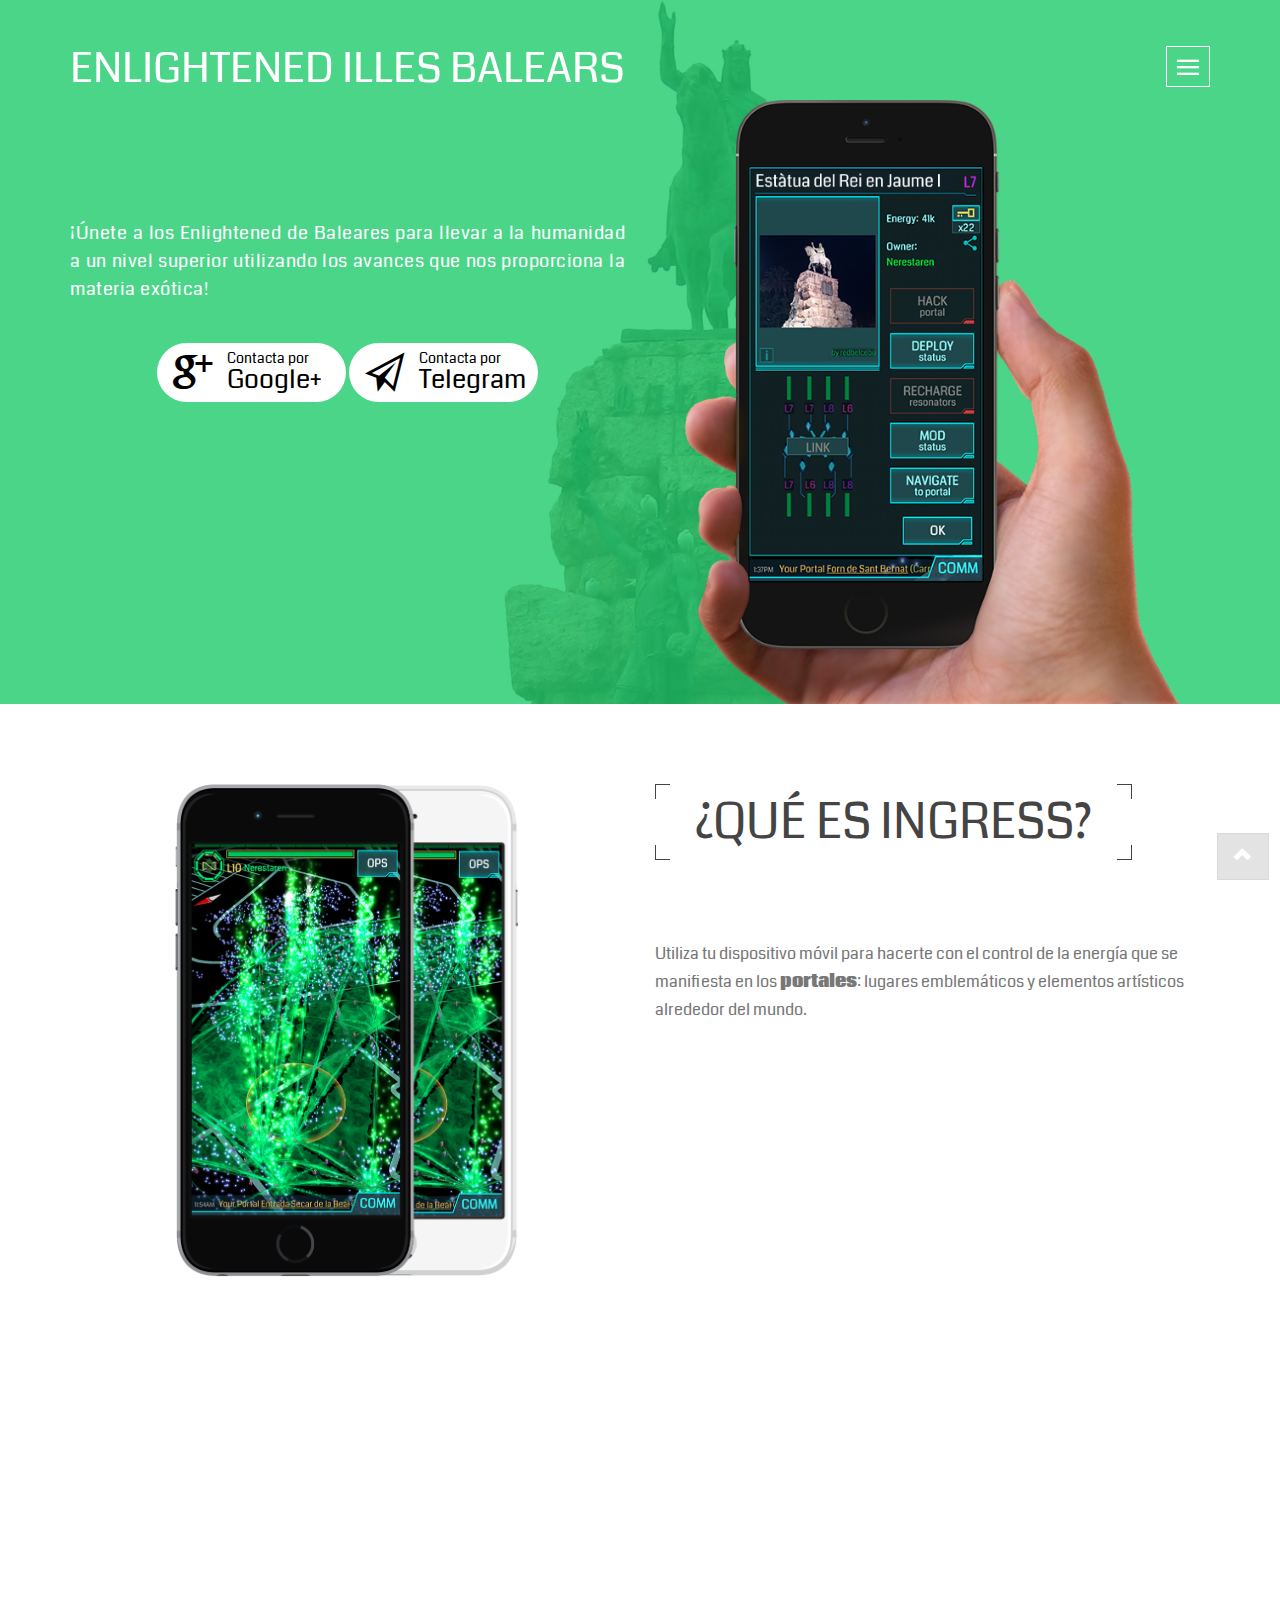
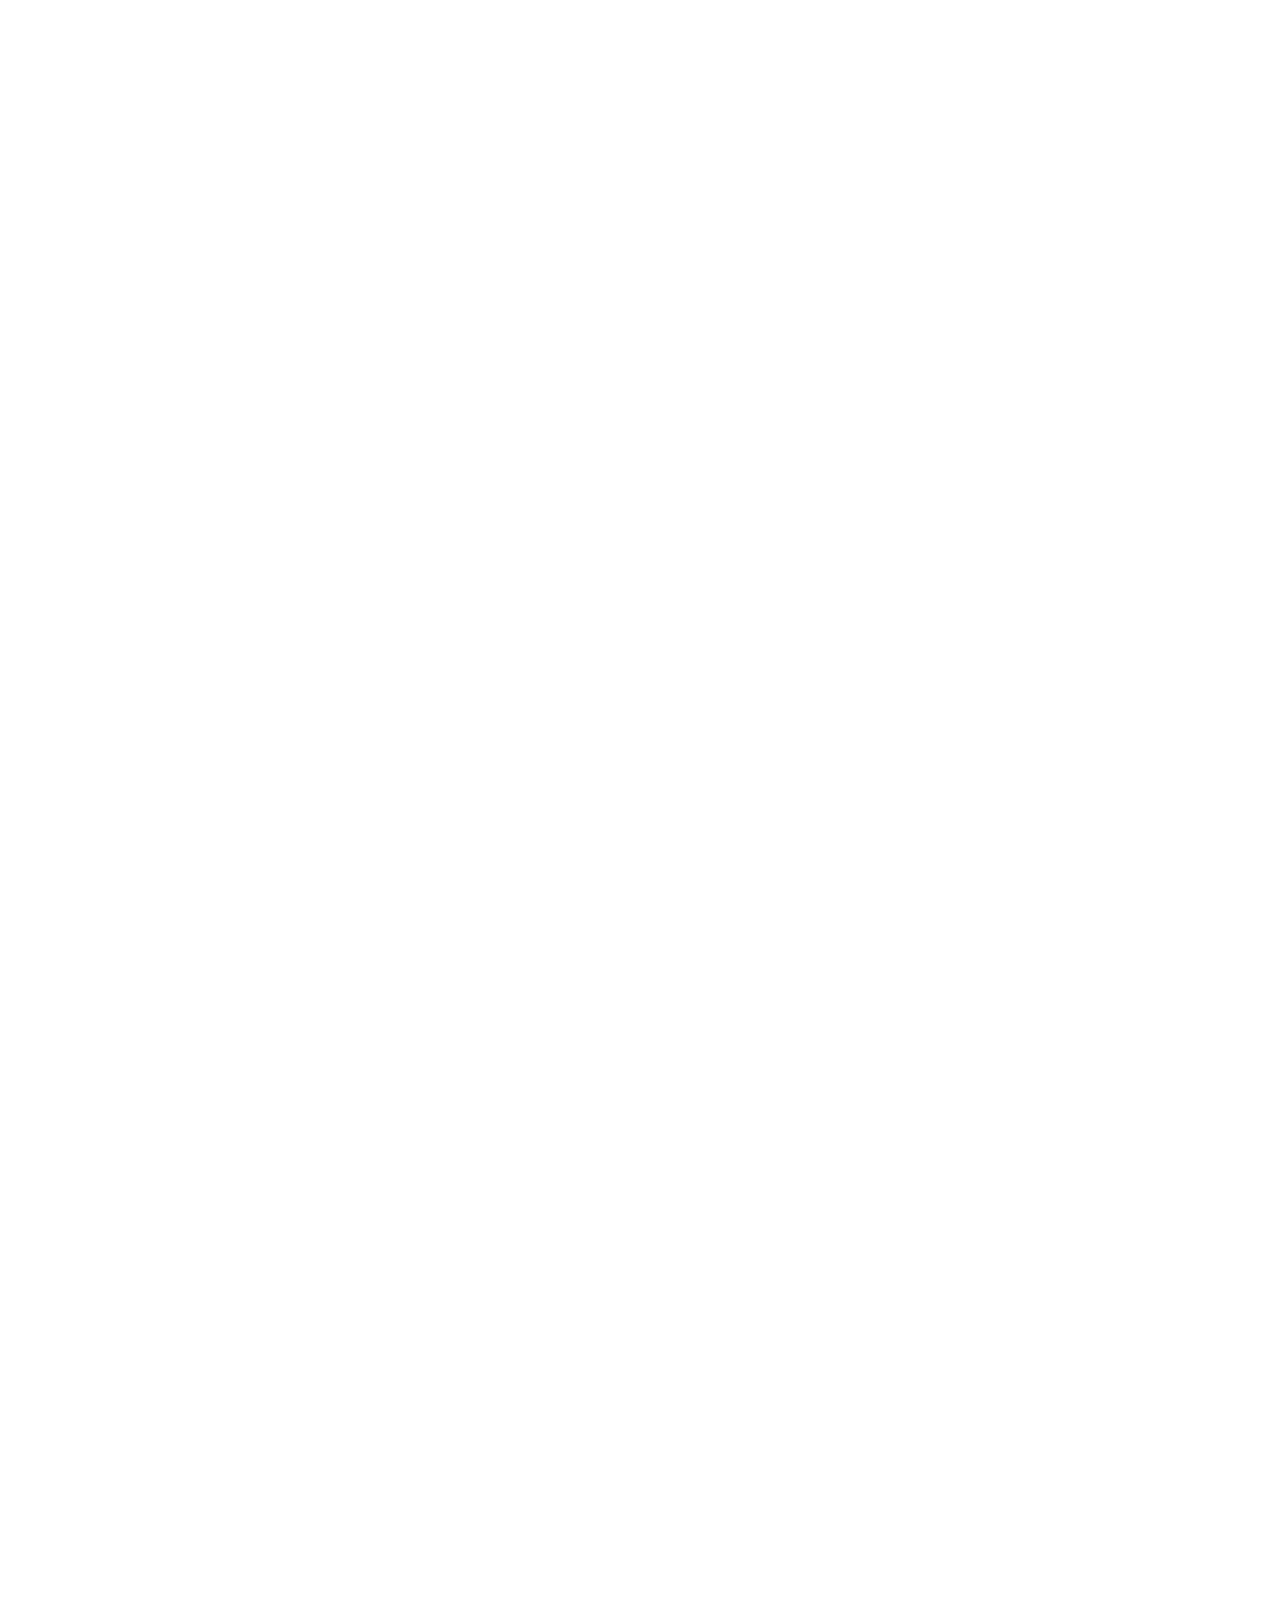
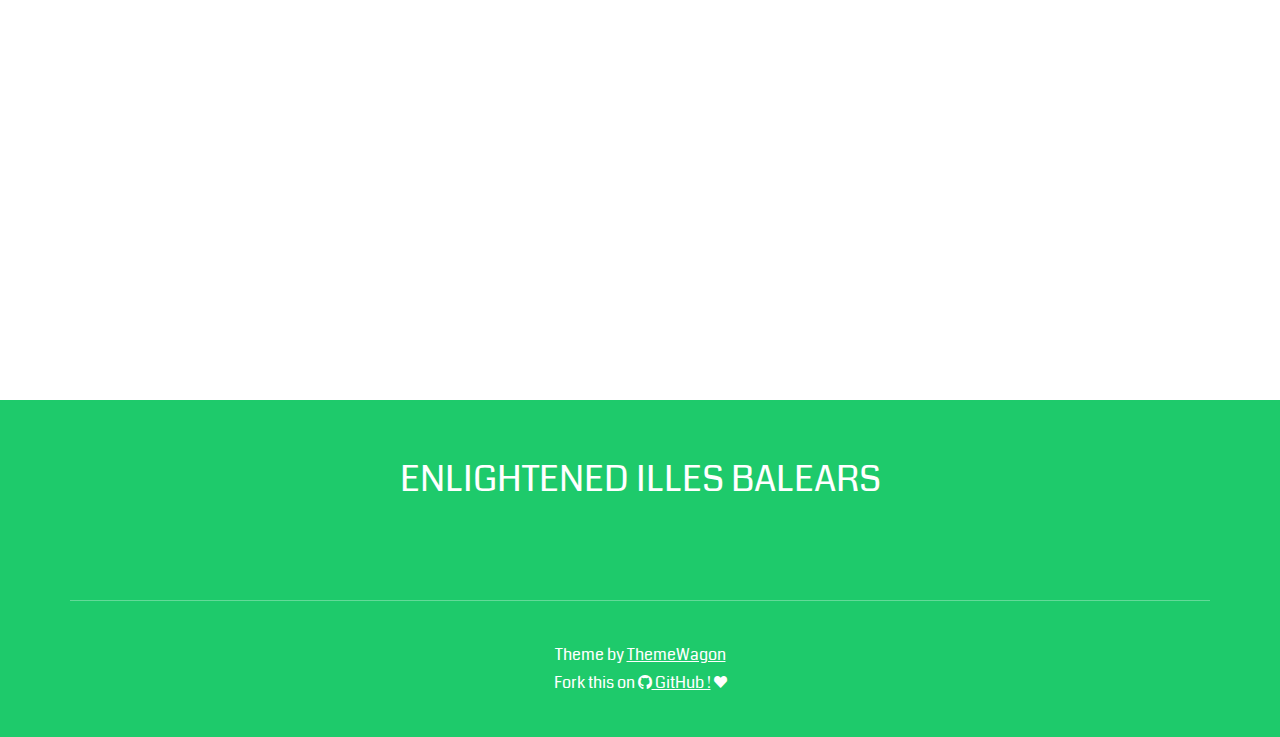
==== index.html @ 15b3234e "Merge remote-tracking branch 'origin/master'" ====
<!DOCTYPE html>
<html lang="en">

<head>
	<title>Enlightened Illes Balears</title>

	<!-- meta -->
	<meta charset="utf-8">
	<meta http-equiv="X-UA-Compatible" content="IE=edge">
	<meta name="description" content="Balearic Islands Enlightened community.">
	<meta name="keywords" content="Ingress, Enlightened, Balears">
	<meta name="author" content="Enlightened Illes Balears">
	<meta name="viewport" content="width=device-width, initial-scale=1">
	<meta name="theme-color" content="#4bd488">

	<!--favicon-->
	<link rel="shortcut icon" href="img/favicon.png" type="image/png">
	<link rel="icon" href="img/favicon.png" type="image/png">

	<!-- Stylesheets -->
	<link rel="stylesheet" href="libs/bootstrap/css/bootstrap.min.css">
	<link rel="stylesheet" href="libs/ionicons/css/ionicons.min.css">

	<link rel="stylesheet" href="css/owl.carousel.css">
	<link rel="stylesheet" href="css/owl.theme.css">

	<link rel="stylesheet" href="css/nivo-lightbox/nivo-lightbox.css">
	<link rel="stylesheet" href="css/nivo-lightbox/nivo-lightbox-theme.css">

	<link rel="stylesheet" href="css/animate.css">
	<link rel="stylesheet" href="css/style.css">

	<link rel="stylesheet" href="css/colors/green.css">

	<!-- Google Fonts -->
	<!--<link href='http://fonts.googleapis.com/css?family=Coda|Roboto:400,100,100italic,300,300italic,400italic,500,500italic,700,700italic,900,900italic|Roboto+Condensed:300italic,400italic,700italic,400,300,700' rel='stylesheet' type='text/css'>-->
	<link href='http://fonts.googleapis.com/css?family=Coda' rel='stylesheet' type='text/css'>

	<!-- Modernizr to provide HTML5 support for IE. -->
	<script src="js/modernizr.custom.js"></script>


</head>

<body id="home">

	<!-- ****************************** Preloader ************************** -->
	<div id="preloader"></div>


	<!-- ****************************** Sidebar ************************** -->
	<nav id="sidebar-wrapper">
		<a id="menu-close" href="#" class="close-btn toggle">CLOSE <i class="ion-log-in"></i></a>
		<ul class="sidebar-nav">
			<li><a href="#home">Inicio</a></li>
			<li><a href="#que-es">¿Qué es Ingress?</a></li>
			<li><a href="#ayuda">Ayuda</a></li>
		</ul>
	</nav>


	<!-- ****************************** Header ************************** -->
	<header class="sticky" id="header">
		<div class="container">
			<div class="row" id="logo_menu">
				<div class="col-xs-10"><a class="logo" href="">ENLIGHTENED ILLES BALEARS</a></div>
				<div class="col-xs-2">
					<a id="menu-toggle" href="#" class="toggle" role="button" title="Navigation" data-toggle="tooltip" data-placement="left"><i class="ion-navicon"></i></a>
				</div>
			</div>
		</div>
	</header>


	<!-- ****************************** Banner ************************** -->
	<section id="banner">
		<div class="banner-overlay"></div>
		<div class="container">
			<!--<a class="slidedown wow animated zoomIn" data-wow-delay="2s" href="#video"><i class="ion-ios-download-outline"></i></a>-->
			<div class="row">
				<div class="col-md-6">
					<div class="headings">
						<!--<h1 class="wow animated fadeInDown">ENLIGHTENED</h1>-->
						<p class="wow animated fadeInLeft text-justify">
							¡Únete a los Enlightened de Baleares para llevar a la humanidad a un nivel superior utilizando los avances que nos proporciona
							la materia exótica!
						</p>

						<div class="text-center">
							<a href="https://goo.gl/z6urQm" class="btn btn-store wow animated bounceInUp">
								<i class="ion-social-googleplus"></i>
								<span>Contacta por</span>
								<br/> Google+
							</a>

							<a href="https://goo.gl/MgHIW0" class="btn btn-store wow animated bounceInUp">
								<i class="ion-paper-airplane"></i>
								<span>Contacta por</span>
								<br/> Telegram
							</a>
						</div>
					</div>
				</div>
				<div class="col-md-6 hidden-xs hidden-sm">
					<div class="hand-container">
						<img class="iphone-hand img_res wow animated bounceInUp" data-wow-duration="1.2s" src="img/iphone_hand.png" alt="">
						<div class="clearfix"></div>
					</div>
				</div>
			</div>
		</div>
	</section>


	<!-- ****************************** Left Image section ************************** -->
	<section id="que-es" class="block">
		<div class="container">

			<div class="row">
				<div class="col-sm-6 wow fadeInLeft animated">
					<div class="phone-image">
						<img class="img-responsive" src="img/2-iphone-left.png" alt="">
					</div>
				</div>
				<!--/col-sm-6-->

				<div class="col-sm-6 wow fadeInRight animated">

					<div class="title-box text-left">
						<h1 class="block-title wow animated zoomIn">
                            <span class="bb-top-left"></span>
                            <span class="bb-bottom-left"></span>
                            ¿Qué es Ingress?
                            <span class="bb-top-right"></span>
                            <span class="bb-bottom-right"></span>
                        </h1>
					</div>

					<div class="row">
						<div class="col-md-12">
							<p>Utiliza tu dispositivo móvil para hacerte con el control de la energía que se manifiesta en los <b>portales</b>: lugares
								emblemáticos y elementos artísticos alrededor del mundo.</p>

							<div class="text-center">
								<a href="https://goo.gl/i4IY3h" class="btn btn-store wow animated bounceInUp">
									<i class="ion-social-apple"></i>
									<span>Download From</span>
									<br/> App Store
								</a>

								<a href="https://goo.gl/ODAwTj" class="btn btn-store wow animated bounceInUp">
									<i class="ion-android-playstore"></i>
									<span>Download From</span>
									<br/> Google Play
								</a>
							</div>
						</div>
					</div>
				</div>
				<!--/col-sm-6-->

			</div>
			<!--/row-->

		</div>
		<!--/container-->
	</section>


	<!-- ****************************** Right Image section ************************** -->
	<section id="ayuda" class="block">
		<div class="container">

			<div class="title-box">
				<h1 class="block-title wow animated zoomIn">
                    <span class="bb-top-left"></span>
                    <span class="bb-bottom-left"></span>
                    Ayuda
                    <span class="bb-top-right"></span>
                    <span class="bb-bottom-right"></span>
                </h1>
			</div>

			<div class="row">
				<div id="ayuda-subir-nivel" class="col-sm-4 wow fadeInLeft animated">
					<h2>¿Cómo subo de nivel?</h2>
					<img src="img/help/levelup.png" height="128">
					<p>Puedes aumentar tu Nivel de Agente ganando Action Points (AP). Una de las maneras más rápidas de ganarlos es
						<a href="#ayuda-capturar-portal">capturando portales</a> o <a href="#ayuda-capturar-portal">colocando resonadores</a>
						en portales verdes incompletos.</p>
					<p>Crear <a href="#ayuda-enlazar-portales">enlaces entre portales</a> proporciona también mucho AP, resultando en una cantidad
						mucho más elevada si se forma un <a href="#ayuda-control-field">triángulo entre tres portales (Control Field)</a>.</p>
					<p>También puedes probar de <a href="#ayuda-destruir-portal">destruir un portal azul</a>.</p>
					<p>Al subir de nivel podrás utilizar <a href="#ayuda-obtener-objetos">objetos de nivel superior</a>.</p>
				</div>
				<!--/col-sm-4-->

				<div id="ayuda-capturar-portal" class="col-sm-4 wow fadeInRight animated">
					<h2>¿Cómo capturo un portal?</h2>
					<img src="img/help/capture.gif" height="128">
					<p>Una vez hayas encontrado un portal neutro (blanco), puedes colocar tus Resonadores pulsando en el portal y seleccionando
						la opción <code>Deploy Resonator</code>. Ahora pertenece a los Enlightened</p>
					<p>Recuerda <a href="#ayuda-obtener-objetos">Hackear todos los portales que veas</a> para obtener más resonadores.</p>
					<p>Si un portal ya pertenece a los Enlightened, puedes completar sus resonadores (hasta 8) o mejorarlos, con la opción <code>Deploy Resonator</code>.</p>
					<p>Existe un límite de Resonadores de un cierto nivel que puede colocar un agente por portal:</p>
					<table class="table table-striped">
						<tr>
							<th>L1</th><th>L2</th><th>L3</th><th>L4</th><th>L5</th><th>L6</th><th>L7</th><th>L8</th>
						</tr>
						<tr>
							<td>8</td><td>4</td><td>4</td><td>4</td><td>2</td><td>2</td><td>1</td><td>1</td>
						</tr>
					</table>
				</div>
				<!--/col-sm-4-->

				<div id="ayuda-obtener-objetos" class="col-sm-4 wow fadeInRight animated">
					<h2>¿Cómo obtengo más objetos?</h2>
					<img src="img/help/resonator.png" height="128">
					<p>
						Al seleccionar <code>Hack Portal</code> obtendrás más recursos, según el nivel del portal y
						tu propio nivel. Puedes hackear todos los portales que veas, tanto amigos como enemigos.
					</p>
					<p>
						Existe un tiempo de espera (cooldown) entre hacks en un mismo portal de 5 minutos,
						y como máximo pueden realizarse 4 hacks cada 4 horas. Esto se puede variar
						<a href="#ayuda-mods">utilizando MODs</a>.
					</p>
					<p>
						Puedes obtener más objetos manteniendo pulsado el botón <code>Hack Portal</code> a través
						de un minijuego.
					</p>
				</div>
				<!--/col-sm-4-->
			</div>
			<!--/row-->

			<div class="row">
				<div class="col-sm-4 wow fadeInLeft animated">
					<h2>¿Cómo funciona el chat (COMM)?</h2>
					<img src="img/help/comm.png" height="128">
					<p>
						El <code>COMM</code> es el chat integrado en Ingress. Tiene tres pestañas: <code>All</code>,
						donde se muestran todos los mensajes, incluídos los mensajes entre jugadores de facciones
						distintas; <code>Faction</code>, donde sólo se muestran los mensajes entre los Enlightened; y
						<code>Alerts</code>, donde se incluyen los mensajes de alerta que son de tu interés.
					</p>
					<p>
						Nunca utilices el COMM para comentar cosas delicadas, ya que lo lee más gente de la que debiera.
						Para ello, utiliza otras herramientas de comunicación privada, como <a href="#home">Telegram</a>
						o <a href="home">Hangouts</a>.
					</p>
				</div><!--/col-sm-4-->

				<div class="col-sm-4 wow fadeInRight animated">
					<h2>¿Cuáles son las normas de Ingress?</h2>
					<img src="img/help/normas.png" height="128">
					<p>
						Para mantener Ingress divertido tenemos que cumplir
						<a href="https://support.ingress.com/hc/es/articles/206606858-Directrices-de-la-comunidad-de-Ingress">
							una serie de normas</a>, que se resumen en lo siguiente:
					</p>
					<p>
						Sé <b>cordial y educado</b> con los demás jugadores,
						tanto dentro del juego como en persona (aunque los jugadores de la Resistencia sean nuestros
						"enemigos", podemos quedar para tomar algo, ¿por qué no?.
					</p>
					<p>
						Sólo se permite el uso de <b>una cuenta por jugador</b>. Por favor, no juegues con dos móviles o cuentas.
					</p>
					<p>
						Tampoco se permite <b>alterar la posición GPS</b> de ninguna manera. ¡Ingress está pensado para salir y
						moverse!
					</p>
				</div><!--/col-sm-4-->

				<div class="col-sm-4 wow fadeInLeft animated">
					<h2>¿Cómo destruyo un portal enemigo?</h2>
					<img src="img/help/xmp.png" height="128">
					<p>A mysterious energy has been unearthed by a team of scientists in Europe.
						The origin and purpose of this force is unknown, but some researchers believe it is
						influencing the way we think. We must control it or it will control us.</p>
					<p>“The Enlightened” seek to embrace the power that this energy may bestow upon us.
						“The Resistance” struggle to defend, and protect what’s left of our humanity.</p>
					<p>Install Ingress and transform your world.</p>
				</div><!--/col-sm-4-->
			</div><!--/row-->

			<div class="row">
				<div class="col-sm-4 wow fadeInRight animated">
					<h2>¿Cómo enlazo dos portales?</h2>
					<img src="img/help/link.png" height="128">
					<p>A mysterious energy has been unearthed by a team of scientists in Europe.
						The origin and purpose of this force is unknown, but some researchers believe it is
						influencing the way we think. We must control it or it will control us.</p>
					<p>“The Enlightened” seek to embrace the power that this energy may bestow upon us.
						“The Resistance” struggle to defend, and protect what’s left of our humanity.</p>
					<p>Install Ingress and transform your world.</p>
				</div><!--/col-sm-4-->

				<div class="col-sm-4 wow fadeInRight animated">
					<h2>¿Puedo crear un triángulo (Control Field)?</h2>
					<img src="img/help/field.png" height="128">
					<p>A mysterious energy has been unearthed by a team of scientists in Europe.
						The origin and purpose of this force is unknown, but some researchers believe it is
						influencing the way we think. We must control it or it will control us.</p>
					<p>“The Enlightened” seek to embrace the power that this energy may bestow upon us.
						“The Resistance” struggle to defend, and protect what’s left of our humanity.</p>
					<p>Install Ingress and transform your world.</p>
				</div><!--/col-sm-4-->

				<div class="col-sm-4 wow fadeInRight animated">
					<h2>¿Cómo funcionan los MODs?</h2>
					<img src="img/help/shield.png" height="128">
					<p>A mysterious energy has been unearthed by a team of scientists in Europe.
						The origin and purpose of this force is unknown, but some researchers believe it is
						influencing the way we think. We must control it or it will control us.</p>
					<p>“The Enlightened” seek to embrace the power that this energy may bestow upon us.
						“The Resistance” struggle to defend, and protect what’s left of our humanity.</p>
					<p>Install Ingress and transform your world.</p>
				</div><!--/col-sm-4-->
			</div><!--/row-->
		</div>
		<!--/container-->
	</section>

	<!-- ****************************** Footer ************************** -->
	<section id="footer" class="block">
		<div class="container text-center">
			<div class="footer-logo">
				<h1>Enlightened Illes Balears</h1>
			</div>
			<ul class="social-icons">
				<li class="wow animated fadeInRight googleplus"><a href="https://goo.gl/z6urQm"><i class="ion-social-googleplus-outline"></i></a></li>
				<li class="wow animated fadeInRight facebook"><a href="https://goo.gl/MgHIW0"><i class="ion-paper-airplane"></i></a>
			</ul>

			<div class="copyright">
				<div class="credits">
					Theme by <a href="http://www.themewagon.com" target="_blank">ThemeWagon</a>
				</div>
				<div class="credits">Fork this on <a href="http://github.com/iluminadosbaleares"><i class="ion-social-github"></i> GitHub !</a> <i class="ion-heart"></i></div>
			</div>
		</div>
		<!-- container -->
	</section>



	<!-- ****************************** Back to top ************************** -->
	<a id="back-to-top" href="#" class="btn btn-primary btn-lg back-to-top" role="button" title="Click to return on the top page"
	data-toggle="tooltip" data-placement="left"><span class="glyphicon glyphicon-chevron-up"></span></a>



	<!-- All the scripts -->

	<script src="http://ajax.googleapis.com/ajax/libs/jquery/1.11.1/jquery.min.js"></script>
	<script src="libs/bootstrap/js/bootstrap.min.js"></script>
	<script src="js/wow.min.js"></script>
	<script src="js/owl.carousel.js"></script>
	<script src="js/nivo-lightbox.min.js"></script>
	<script src="js/smoothscroll.js"></script>
	<script src="js/jquery.ajaxchimp.min.js"></script>
	<script src="js/script.js"></script>

</body>

</html>
---- css/style.css ----
/*
    Theme Name:L U C Y
    Theme URI:
    Author: ThemeWagonAuthor 
    URI: http://themewagon.com/
    Description: One page app landing HTML 5 CSS 3 template powered by Bootstrap 3.Version:1.0.1
*/

/*** 

Table of Contents:
-----------------------------------------------------------------------------* 
    01 - General
    02 - Side Menu
    03 - Preloader
    04 - Header
    05 - Banner
    06 - Video Preview
    07 - Features
    08 - Speciality
    09 - Image-Content Blocks
    10 - Screenshots
    11 - Developers
    12 - Testimonial
    13 - Pricing table
    14 - Subscribe Form
    15 - Contact us
    16 - Footer Section
    17 - Responsive Styles
-----------------------------------------------------------------------------*


/* ///////////////////////////////////////////////////////////////////// 
// 01 - General 
/////////////////////////////////////////////////////////////////////*/

* {
    outline:0 !important
}
body {
    font-family:'Coda',Calibri,Arial,sans-serif;
    font-size:16px;
    font-weight:300;
    color:#777;
    line-height:28px;
}
h1,h2,h3 {
    text-transform:uppercase;
    color:#444;
    font-weight:300;
}
h3 {
    line-height:1.2;
}
a {
    text-decoration:none;
    transition:all 0.3s ease-out;
    position:relative;
    padding:.5em;
    margin:-.5em;
}
a:hover,a:active,a:focus {
    color:#405162;
    text-decoration:none;
}
ul {
    margin:0;
    padding:0px;
    list-style:none;
}
.img_res {
    display:block;
    width:100%;
    height:auto;
    max-width:100%;
}
.block-title {
    font-weight:300;
    font-family:'Coda',sans-serif;
    font-size:3em;
    padding:0 40px;
    margin:0;
    line-height:1.6;
    display:inline-block;
    position:relative;
    text-transform:uppercase;
}
.block-title.title-light,.block-title.title-light span {
    color:#fff;
}
.block {
    padding:80px 0;
    overflow:hidden;
    position:relative;
}
.title-box {
    text-align:center;
    margin-bottom:80px;
}
.title-box.text-left {
    text-align:left;
}
.bb-top-left {
    position:absolute;
    width:15px;
    height:15px;
    top:0;
    left:0;
    border-top:1px solid;
    border-left:1px solid;
}
span.bb-bottom-left {
    position:absolute;
    width:15px;
    height:15px;
    bottom:0;
    left:0;
    border-bottom:1px solid;
    border-left:1px solid;
}
span.bb-top-right {
    position:absolute;
    width:15px;
    height:15px;
    top:0;
    right:0;
    border-top:1px solid;
    border-right:1px solid;
}
span.bb-bottom-right {
    position:absolute;
    width:15px;
    height:15px;
    bottom:0;
    right:0;
    border-bottom:1px solid;
    border-right:1px solid;
}
.btn-store {
    color:#000;
    font-size:26px;
    padding:0px 36px 10px 0px;
    margin:0px 0px 20px 0px;
    transition:0.4s ease all;
    border-radius:100px;
    background:white;
    text-align:left;
    font-weight:400;
    line-height:22px;
}
.btn-store span {
    font-weight:300;
    font-size: 14px;
}

b, strong {
    /*font-weight: 400;*/
}

.col-md-offset-1point5{
    margin-left: 12.5%;
}

.back-to-top {
    cursor: pointer;
    position: fixed;
    bottom: 20px;
    right: 20px;
    display:none;
    border-radius: 0;
    opacity: 0.75;
}


/* ///////////////////////////////////////////////////////////////////// 
// 02 - Side Menu
/////////////////////////////////////////////////////////////////////*/

#sidebar-wrapper {
    z-index:1000;
    position:fixed;
    right:0;
    width:260px;
    height:100%;
    margin-right:-260px;
    overflow-x: hidden;
    overflow-y:auto;
    background:#41A1E1 url(../img/stripBG.png);
    z-index:99999999;
    -webkit-transition:all 0.4s ease 0s;
    -moz-transition:all 0.4s ease 0s;
    -ms-transition:all 0.4s ease 0s;
    -o-transition:all 0.4s ease 0s;
    transition:all 0.4s ease 0s;
}
.sidebar-nav {
    position:absolute;
    width:250px;
    margin:0;
    padding:0;
    list-style:none;
}
.sidebar-nav li {
    text-indent:20px;
    line-height:40px;
    border-bottom:1px dotted rgba(255,255,255,0.27);
}
.sidebar-nav li a {
    display:block;
    text-decoration:none;
    color:#FFF;
    font-size:16px;
    padding:15px 15px;
}
.sidebar-nav li a:hover {
    text-decoration:none;
    color:#81F89D;
}
.sidebar-nav li a:active,.sidebar-nav li a:focus {
    text-decoration:none;
}
.sidebar-nav>.sidebar-brand {
    height:55px;
    font-size:18px;
    line-height:55px;
}
.sidebar-nav>.sidebar-brand a {
    color:#999;
}
.sidebar-nav>.sidebar-brand a:hover {
    color:#fff;
    background:none;
}
#sidebar-wrapper.active {
    right:250px;
    width:260px;
    -webkit-transition:all 0.4s ease 0s;
    -moz-transition:all 0.4s ease 0s;
    -ms-transition:all 0.4s ease 0s;
    -o-transition:all 0.4s ease 0s;
    transition:all 0.4s ease 0s;
    box-shadow:0px 0px 15px rgba(0,0,0,0.49);
}
.toggle {
    margin:5px 5px 0 0;
}
.close-btn {
    display:block;
    color:#FFFFFF;
    font-size:1em;
    margin:0px 0 0 0;
    padding:2px 0 0 0;
    line-height:28px;
    text-align:right;
    width:100%;
    padding-right:25px;
    background:rgba(0,0,0,0.2);
}
.close-btn:hover {
    color:#84FFB0;
}
.close-btn i {
    font-size:1.8em;
    float:right;
    margin-left: 10px;
}


/* ///////////////////////////////////////////////////////////////////// 
// 03 - Preloader
/////////////////////////////////////////////////////////////////////*/

#preloader {
    position:fixed;
    left:0;
    top:0;
    z-index:99999999999;
    width:100%;
    height:100%;
    overflow:visible;
    background: #fff url('../img/preloader.gif') no-repeat center center;
}


/* ///////////////////////////////////////////////////////////////////// 
// 04 - Header
/////////////////////////////////////////////////////////////////////*/

.sticky {
    position:fixed;
    width:100%;
    background:transparent;
    padding:30px 0px;
    transition:all 0.5s;
    z-index:99997;
}
.fixed {
    position:fixed;
    top:0;
    left:0;
    width:100%;
    background-color:#41A1E1;
    background-image:url(../img/stripBG.png);
    padding:0px;
}
.logo {
    color:#fff;
    font-size:2.5em;
    line-height:1.6;
}
#logo_menu {
    padding:5px 0px;
}
#menu-toggle {
    z-index:1;
    font-size:35px;
    float:right;
    border:1px solid #fff;
    color:#fff;
    margin:11px 0px;
    padding:2px 10px;
    line-height:0;
}
.store-btn-container {
    padding-top:15px;
}
.store-btn:hover,#menu-toggle:hover {
    background:#405162;
    border-color:#405162;
    color: #fff;
}


/* ///////////////////////////////////////////////////////////////////// 
// 05 - Banner
/////////////////////////////////////////////////////////////////////*/

#banner {
    background:url(../img/bg.jpg);
    background-size:cover;
    padding-top:80px;
    background-attachment:fixed;
    position:relative;
    overflow: hidden;
}
.banner-overlay {
    position:absolute;
    top:0;
    left:0;
    right:0;
    bottom:0;
    background: #41A1E1;
    opacity: 0.8;
}
#banner video {
    position:absolute;
    top:0;
    left:0;
    min-width: 100%;
    min-height: 100%;
}
.headings {
    padding:25% 0 28% 0;
    color:#fff;
}
.headings h1 {
    font-size:75px;
    font-weight:100;
    margin-bottom:20px;
    color:white;
}
.headings p {
    font-size:18px;
    font-weight:100;
    margin-bottom:40px;
    letter-spacing:0.5px;
    line-height:28px;
}
.hand-container {
    max-height:630px;
    overflow:hidden;
}
.iphone-hand {
    padding:20px 30px 0px 30px;
}
.btn-store:hover {
    background:#405162;
    border-color:#405162;
    color:#fff;
}
.btn-store i {
    font-size:45px;
    float:left;
    margin:6px 15px -5px 15px;
}
.slidedown {
    font-size:50px;
    color:#fff;
    position:absolute;
    bottom:0%;
    left:50%;
    margin-left: -40.5px;
    z-index:99;
    cursor:pointer;
}
@media (max-width:1199px) {
    .hand-container {
        margin-top: 175px;
    }
}
@media (max-width: 767px) {
}



/* ///////////////////////////////////////////////////////////////////// 
// 06 - Video Preview
/////////////////////////////////////////////////////////////////////*/

#video,#features {
    background-color:#f8f8f8;
}
.embed-responsive {
    margin-bottom:25px;
}
.italic {
    font-style: italic;
}


/* ///////////////////////////////////////////////////////////////////// 
// 07 - Features
/////////////////////////////////////////////////////////////////////*/

.item-list-right li {
    padding:0 60px 20px 0;
    position:relative;
    text-align:right;
}
.item-list-right li i {
    font-size:32px;
    position:absolute;
    right:0;
    top:0;
}
.item-list-left li {
    padding:0 0px 20px 60px;
    position:relative;
    text-align:left;
}
.item-list-left li i {
    font-size:32px;
    position:absolute;
    left:0;
    top:0;
}
.item-list-right h3,.item-list-left h3 {
    margin:0 0 25px 0;
    font-weight:300;
}
.item-list-right.item-list-big li {
    padding:0 80px 60px 0;
}
.item-list-left.item-list-big li {
    padding:0 0px 60px 80px;
}
.item-list-big li i {
    font-size:48px;
}
.item-list-right li:last-child,.item-list-left li:last-child {
    padding-bottom:0;
}
#bigfeatures .screen {
    max-width:100%;
    height:auto;
}
#bigfeatures i {
    color:#41A1E1;
}
@media (max-width:1200px) and (min-width:767px) {
    #bigfeatures i {
        display:none;
    }
    .item-list-right.item-list-big li,.item-list-left.item-list-big li {
        padding:0 0px 40px 0px;
    }
}
@media (max-width:992px) and (min-width:767px) {
    .item-list-right.item-list-big li,.item-list-left.item-list-big li {
        font-size:14px;
    }
    .item-list-right h3,.item-list-left h3 {
        font-size:22px;
    }
    .item-list-right li:last-child,.item-list-left li:last-child {
        padding-bottom:0;
    }
}
@media all and (max-width:767px) {
    .item-list-right.item-list-big li {
        padding:0 0px 60px 80px;
        text-align:left;
    }
    .item-list-right li i {
        right:auto;
        left:0;
    }
    .item-list-left li:last-child {
        margin-bottom:60px;
    }
}
.animation-box {
    display:inline-block;
    position:relative;
}
@-webkit-keyframes highlight-left {
    0% {
        opacity:0;
        top:100%;
        -webkit-transform:scale(0);
    }
    70% {
        opacity:1;
        -webkit-transform:scale(1);
    }
    100% {
        opacity:0;
        top:0;
        -webkit-transform:scale(0);
    }
}
@keyframes highlight-left {
    0% {
        opacity:0;
        top:100%;
        transform:scale(0);
    }
    70% {
        opacity:1;
        transform:scale(1);
    }
    100% {
        opacity:0;
        top:0;
        transform:scale(0);
    }
}
.highlight-left {
    position:absolute;
    animation:highlight-left 2s ease-in 0s infinite;
    -webkit-animation:highlight-left 2s ease-in 0s infinite;
    left:-5px;
    margin-top:-100px;
}
@-webkit-keyframes highlight-right {
    0% {
        opacity:0;
        top:0;
        -webkit-transform:scale(0)
    }
    70% {
        opacity:1;
        -webkit-transform:scale(1)
    }
    100% {
        opacity:0;
        top:100%;
        -webkit-transform:scale(0)
    }
}
@keyframes highlight-right {
    0% {
        opacity:0;
        top:0;
        transform:scale(0)
    }
    70% {
        opacity:1;
        transform:scale(1)
    }
    100% {
        opacity:0;
        top:100%;
        transform:scale(0)
    }
}
.highlight-right {
    position:absolute;
    animation:highlight-right 2s ease-in 0s infinite;
    -webkit-animation:highlight-right 2s ease-in 0s infinite;
    right:-5px;
    margin-top: -100px;
}



/* ///////////////////////////////////////////////////////////////////// 
// 08 - Speciality
/////////////////////////////////////////////////////////////////////*/

#features {
    background-color:#f8f8f8;
}
.feature-box {
    padding:30px 0px;
    text-align:center;
    max-width:360px;
    margin:0 auto;
}
.feature-box i {
    font-size:5em;
    line-height:0 !important;
    margin:0;
    padding:0;
    color:#41A1E1;
}
.feature-box p {
    padding:0px 20px;
}
.feature-box h2 {
    margin:0;
    padding:20px 0px;
    font-weight: 300;
}



/* ///////////////////////////////////////////////////////////////////// 
// 09 - Image-Content Blocks
/////////////////////////////////////////////////////////////////////*/

.phone-image {
    max-width:350px;
    margin:auto;
}
.feature-list {
    margin-top:40px;
}
.feature-list li {
    margin-bottom:26px;
}
.feature-list li i {
    color:#41A1E1;
    margin-right:10px;
    font-size:1.2em;
}
.mb50 {
    margin-bottom:50px;
}
#features-right-image {
    background-color: #f8f8f8;
}


/* ///////////////////////////////////////////////////////////////////// 
// 10 - Screenshots
/////////////////////////////////////////////////////////////////////*/

#gallery {
    
}
#screenshots .item {
    padding:0px 0px;
    margin:10px;
    color:#FFF;
    -webkit-border-radius:3px;
    -moz-border-radius:3px;
    border-radius:3px;
    text-align:center;
    display:block;
}
.customNavigation {
    text-align:center;
    margin-top:40px;
}

.customNavigation a {
    -webkit-user-select:none;
    -khtml-user-select:none;
    -moz-user-select:none;
    -ms-user-select:none;
    user-select:none;
    -webkit-tap-highlight-color:rgba(0,0,0,0);
}
.gallery-nav {
    color:#41A1E1;
    font-size:2em;
    margin:0 6px;
    padding:10px 19px;
    line-height:0;
    border:2px solid;
    border-radius:50%;
}
.gallery-nav:hover,.gallery-nav:focus,.gallery-nav:active {
    color:#fff;
    background:#405162;
    border-color: #405162;
}


/* ///////////////////////////////////////////////////////////////////// 
// 11 - Developers
/////////////////////////////////////////////////////////////////////*/

.border-img {
    position:relative;
}
.border-img .border {
    position:absolute;
    border:30px solid #fff;
    top:-1px;
    left:-1px;
    right:-1px;
    bottom:-1px;
    transition:border 0.4s;
    border-radius:100%;
}
.team-member:hover .border-img .border {
    border-width:0px;
}
.border-img img {
    border-radius:100%;
}
.team-social {
    margin:0;
    padding:8px 0px;
    list-style:none;
    text-align:center;
}
.team-social li {
    display:inline-block;
    font-size:22px;
    padding:0px 0px;
    color:#fff;
}
.team-social li a {
    display:inline-block;
}
.team-member {
    text-align:center;
    margin-bottom:40px;
    max-width:360px;
    margin:0 auto;
    margin-bottom:40px;
}
.team-member p {
    padding:10px 10px 15px 10px;
}
.team-member h2 {
    font-size:25px;
}
.team-social li a i {
    display:block;
    width:30px;
    height:30px;
    line-height:1.6;
    border-radius:50%;
    transition:0.5s ease all;
}
.facebook a i {
    color:#3B5998;
    border-color:#3B5998;
}
.facebook a i:hover {
    color:#fff;
    background-color:#3B5998;
}
.twitter a i {
    color:#41A1E1;
    border-color:#41A1E1;
}
.twitter a i:hover {
    color:#fff;
    background-color: #2A80BA;
}
.linkedin a i {
    color:#007bb6;
    border-color:#007bb6;
}
.linkedin a i:hover {
    color:#fff;
    background-color:#007bb6;
}
.googleplus a i {
    color:#dd4b39;
    border-color:#dd4b39;
}
.googleplus a i:hover {
    color:#fff;
    background-color:#dd4b39;
}
.github a i {
    color:#444;
    border-color:#444;
}
.github a i:hover {
    color:#fff;
    background-color: #444;
}


/* ///////////////////////////////////////////////////////////////////// 
// 12 - Testimonial
/////////////////////////////////////////////////////////////////////*/

#testimonial {
    background:url(../img/bg.jpg);
    background-size:cover;
    background-repeat:no-repeat;
}
#review {
    text-align:center;
    color:#fff;
}
.review-star {
    font-size:30px;
    margin:10px 0;
}
.client-pic {
    padding:0em 2em;
    max-width:200px;
    margin:0 auto;
}
.client-pic img {
    border-radius:50%;
    border:2px solid white;
}
.review-desc {
    font-style:italic;
    letter-spacing:0.5px;
}
#testimonial .block-title {
    color:#fff;
}
#testimonial .block-title span {
    border-color: #fff;
}
p.client-name {
    font-size:1.5em;
    color:#fff;
    display:inline-block;
    border-bottom:2px solid rgba(255,255,255,0.3);
    padding-bottom:5px;
    font-weight:400;
}
.owl-theme .owl-controls .owl-page span {
    background: white;
}


/* ///////////////////////////////////////////////////////////////////// 
// 13 - Pricing table
/////////////////////////////////////////////////////////////////////*/

ul.pricing-table {
    display:block;
    width:100%;
}
ul.pricing-table:after {
    display:block;
    content:"";
    clear:both;
}
ul.pricing-table>li {
    display:block;
    position:relative;
    z-index:1;
    float:left;
    width:30.66666%;
    background:#fff;
    color:#444;
    margin:0 4% 0 0;
    padding:15px;
    text-align:center;
}
ul.pricing-table>li:last-child {
    margin-right:0;
}
ul.pricing-table .stamp {
    position:absolute;
    right:-20px;
    top:60px;
    height:80px;
    width:80px;
    padding:10px;
    border-radius:50%;
    overflow:hidden;
    font-size:12px;
    background:#fff;
    border:1px solid #eee;
    text-transform:uppercase;
    line-height:1;
    font-weight:bold;
    letter-spacing:0px;
}
ul.pricing-table .stamp i {
    display:block;
    padding:0 0 4px 0;
    font-size:27px;
}
ul.pricing-table h3 {
    display:block;
    padding:30px 5px 30px 5px;
    margin:0;
    border-radius:5px 5px 0 0;
    border-bottom:2px dotted #eee;
    color:#444;
}
ul.pricing-table li.silver h3 {
    background:#eee;
    color:#888;
    border-bottom:2px dotted #eee;
}
ul.pricing-table li.silver .stamp {
    color:#888;
    border:1px solid #888;
}
ul.pricing-table li.gold h3 {
    background:#fff29d;
    color:#a98815;
    border-bottom:2px dotted #fff29d;
}
ul.pricing-table li.gold .stamp {
    color:#a98815;
    border:1px solid #a98815;
    text-align:center;
}
ul.pricing-table span {
    display:block;
    font-size:40px;
    font-weight:bold;
    color:#222;
    padding:30px 0;
    line-height:1.3;
}
ul.pricing-table span small {
    font-size:14px;
    font-weight:normal;
    color:#ccc;
    display:block;
    line-height:1;
}
ul.pricing-table .benefits-list {
    margin:0 0 30px 0;
}
ul.pricing-table .benefits-list li {
    padding:5px 0;
}
ul.pricing-table .benefits-list li.not {
    text-decoration:line-through;
    color:#ddd;
}
ul.pricing-table a.buy {
    display:block;
    padding:15px;
    font-size:28px;
    background:#f2f2f2;
    border-radius:0 0 5px 5px;
    color:#444;
    text-align:center;
}
ul.pricing-table a.buy:hover .ion-ios-cart-outline:before {
    content: "\f3d6";
}
.bg-color-grad {
    background:#00aeff;
    background:-moz-linear-gradient(top,#00aeff 0%,#00e0a4 100%);
    background:-webkit-gradient(linear,left top,left bottom,color-stop(0%,#00aeff),color-stop(100%,#00e0a4));
    background:-webkit-linear-gradient(top,#00aeff 0%,#00e0a4 100%);
    background:-o-linear-gradient(top,#00aeff 0%,#00e0a4 100%);
    background:-ms-linear-gradient(top,#00aeff 0%,#00e0a4 100%);
    background:linear-gradient(to bottom,#00aeff 0%,#00e0a4 100%);
    filter:progid:DXImageTransform.Microsoft.gradient( startColorstr='#00aeff',endColorstr='#00e0a4',GradientType=0 );
}

@media (max-width:767px) {
    ul.pricing-table>li {
        width:100%;
        margin: 0 0 20px 0;
    }
}


/* ///////////////////////////////////////////////////////////////////// 
// 14 - Subscribe Form
/////////////////////////////////////////////////////////////////////*/

#subscribe {
    background:url(../img/subs-bg.jpg);
    background-repeat:no-repeat;
    background-size:cover;
    border:80px solid #f8f8f8;
}
.susbcribe-text {
    text-align:center;
    font-size:24px;
    font-weight:100;
    padding-bottom:30px;
    line-height:40px;
}
.container.subscribe-wrap {
    max-width:600px;
}
.mailchimp input[type="email"] {
    font-size:20px;
    padding:15px 30px;
    height:auto;
    border:2px solid #41A1E1;
    border-radius:0px;
    box-shadow:none;
    background:transparent;
}
.btn-custom {
    padding:19px 15px;
    background:#41A1E1;
    box-shadow:none;
    border:2px solid #41A1E1;
    color:#FFF;
    border-radius:0px;
}
.subscribe-wrap .form-group {
    margin-right:-16px;
}
.subscription-error {
    color:#d9534f;
}
.subscription-success {
    color:#5cb85c;
}
#contactForm .success,#contactForm .error {
    display: none;
}


/* ///////////////////////////////////////////////////////////////////// 
// 15 - Contact us
/////////////////////////////////////////////////////////////////////*/


.address-list {
    list-style:none;
    display:table;
}

.address-list li i {
    display:table-cell;
    width:60px;
    font-size:3em;
}
.address-list li span {
    padding:0px 0px 0px 20px;
    display:table-cell;
    vertical-align:middle;
}
.mailbox .container {
    margin-top:225px;
    margin-bottom:0px;
}
#contactForm input,#contactForm textarea {
    border-radius:0px;
    box-shadow:none;
    border:2px solid #C2C2C2;
    font-size:18px;
}
#contactForm input:active,#contactForm textarea:active,#contactForm input:hover,#contactForm textarea:hover {
    border:2px solid #41A1E1;
}
#contactForm .form-control {
    padding:20px;
    height:auto;
}
#contactForm .form-group {
    margin-bottom:25px;
}
#contactForm #message {
    height:258px;
    padding-bottom:40px;
}
.contact-submit {
    width:160px;
    background:#fff;
    color:#41A1E1;
    border:2px solid #41A1E1;
    font-size:46px;
    padding:0;
    margin: -40px auto 0;
    display: block;
}
.contact-submit:hover {
    background:#41A1E1;
    color:#fff;
}
#contact {
    position:relative;
}
.contact-wrap {
    position:absolute;
    z-index:9999;
    color:#fff;
    width:100%;
    top:50px;
}
input::-webkit-input-placeholder,textarea::-webkit-input-placeholder {
    color:#6ecba9;
}
input:-moz-placeholder,textarea:-moz-placeholder {
    color: #6ecba9;
}


/*///////////////////////////////////////////////////////////////////// 
// 16 - Footer Section
/////////////////////////////////////////////////////////////////////*/


#footer {
    background:#41A1E1;
    color:white;
    padding:40px 0;
}
#footer .credits a {
    color:#fff;
    text-decoration:underline;
}
ul.social-icons li {
    display:inline-block;
    margin:5px;
    font-size:35px;
}
.copyright {
    margin-top:40px;
    border-top:1px solid rgba(255,255,255,0.31);
    padding-top:40px;
}
ul.social-icons i {
    color:white;
    border-radius:100%;
    display:block;
    width: 40px;
    height: 40px;
    line-height: 45px;
}
ul.social-icons li a {
    display:block;
}
.footer-logo h1 {
    color: white;
}

/* 


///////////////////////////////////////////////////////////////////// 
// 17 - Responsive Styles
/////////////////////////////////////////////////////////////////////*/



@media all and (max-width:1340px) and (min-width:1170px;
) {
    .address-list li {
        font-size:18px;
    }
    .address-list li i {
        width:60px;
        height:60px;
        font-size: 34px;
    }
}

@media all and (max-width:1170px) and (min-width:992px) {
    .address-list {
        padding:200px 0px 70px 0px;
    }
    .mailbox .container {
        margin-top:100px;
        height: auto;
    }
    .address-list {
        padding:0;
    }
    .address-list li {
        font-size:16px;
        padding:1em;
        display:inline-block;
    }
    .address-list li i {
        display:table-cell;
        line-height:42px;
        width:42px;
        height:40px;
        font-size: 18px;
    }
}

@media all and (max-width:1170px) {
    .mailbox .container {
        margin-top:130px;
        margin-bottom: 0px;
    }
}

@media all and (max-width:992px) {
    .headings {
        text-align:center;
        padding:10% 0 12% 0;
    }
    .block-title {
        font-size: 2.8em;
    }
    .col-md-offset-1point5{
        margin-left: 0;
    }
}

@media all and (max-width:767px) {
    .headings h1 {
        font-size:50px;
    }
    .block-title {
        font-size:1.8em;
        font-weight:500;
    }
    .phone-image {
        margin-bottom:40px;
    }
    .title-box {
        margin-bottom:40px;
    }
    .title-box.text-left {
        text-align:center;
    }
    .block {
        padding:60px 0;
    }
    #subscribe {
        border-width:15px;
    }
    .btn-custom {
        padding: 16px 5px !important;
    }
    .mailchimp input[type="email"] {
        font-size: 16px;
    }
    .address-list {
        margin: 0 auto 20px;
    }
}

@media all and (max-width:480px) {
    .btn-custom {
        padding: 5px 0px;
    }
}

/* Fer que el logo hi càpiga! */

.logo {
    font-size: 18px;
    top: 18px;
    padding: 0;
    margin: 0;
}

@media (min-width: 400px) {
    .logo {
        font-size: 22px;
        top: 14px;
    }
}

@media (min-width: 480px) {
    .logo {
        font-size: 26px;
        top: 12px;
    }
}

@media (min-width: 768px) {
    .logo {
        font-size: 42px;
        top: 0;
    }
}

/*@media (min-width: 992px) {
    .logo {
        font-size: 48px;
        top: 0;
    }
}

@media (min-width: 1200px) {
    .logo {
        font-size: 52px;
        top: 0;
    }
}*/

/* Custom */
#ayuda .row > div {
    text-align: center;
}

#ayuda .row > div img {
    -webkit-border-radius: 64px;
    -moz-border-radius: 64px;
    border-radius: 64px;
}

#ayuda .row > div p {
    text-align: justify;
}

#ayuda .row > div th {
    text-align: center;
}

#ayuda .row > div p a,
#ayuda .row > div p a:visited { 
    color: #33b77a;
    font-weight: bold;
}

#ayuda .row > div p a:hover,
#ayuda .row > div p a:active,
#ayuda .row > div p a:focus {
    color: #406251;
}

#ayuda .row > div p code {
    color: #195b3d;
    background-color: #ccedde;
}
---- css/colors/green.css ----
/* main Color #1ECA6B */


.fixed, 
#sidebar-wrapper,
.banner-overlay, 
#footer, 
.contact-submit:hover, 
.btn-custom {
    background-color: #1ECA6B;
}

#bigfeatures i, 
.feature-box i, 
.feature-list li i, 
.gallery-nav, 
.contact-submit {
    color: #1ECA6B;
}

.btn-custom, 
.mailchimp input[type="email"], 
.contact-submit, 
#contactForm input:active, 
#contactForm textarea:active, 
#contactForm input:hover, 
#contactForm textarea:hover {
    border-color: #1ECA6B;
}

.back-to-top {
    background: #dadada;
    border-color: #ccc;
}

.back-to-top:hover {
    background: gray;
    border-color: #888;
}



.bg-color-grad{
	background: #F2C500; /* Old browsers */
	background: -moz-linear-gradient(top,  #F2C500 0%, #1ECA6B 100%); /* FF3.6+ */
	background: -webkit-gradient(linear, left top, left bottom, color-stop(0%,#F2C500), color-stop(100%,#1ECA6B)); /* Chrome,Safari4+ */
	background: -webkit-linear-gradient(top,  #F2C500 0%,#1ECA6B 100%); /* Chrome10+,Safari5.1+ */
	background: -o-linear-gradient(top,  #F2C500 0%,#1ECA6B 100%); /* Opera 11.10+ */
	background: -ms-linear-gradient(top,  #F2C500 0%,#1ECA6B 100%); /* IE10+ */
	background: linear-gradient(to bottom,  #F2C500 0%,#1ECA6B 100%); /* W3C */
	filter: progid:DXImageTransform.Microsoft.gradient( startColorstr='#F2C500', endColorstr='#1ECA6B',GradientType=0 ); /* IE6-9 */
}
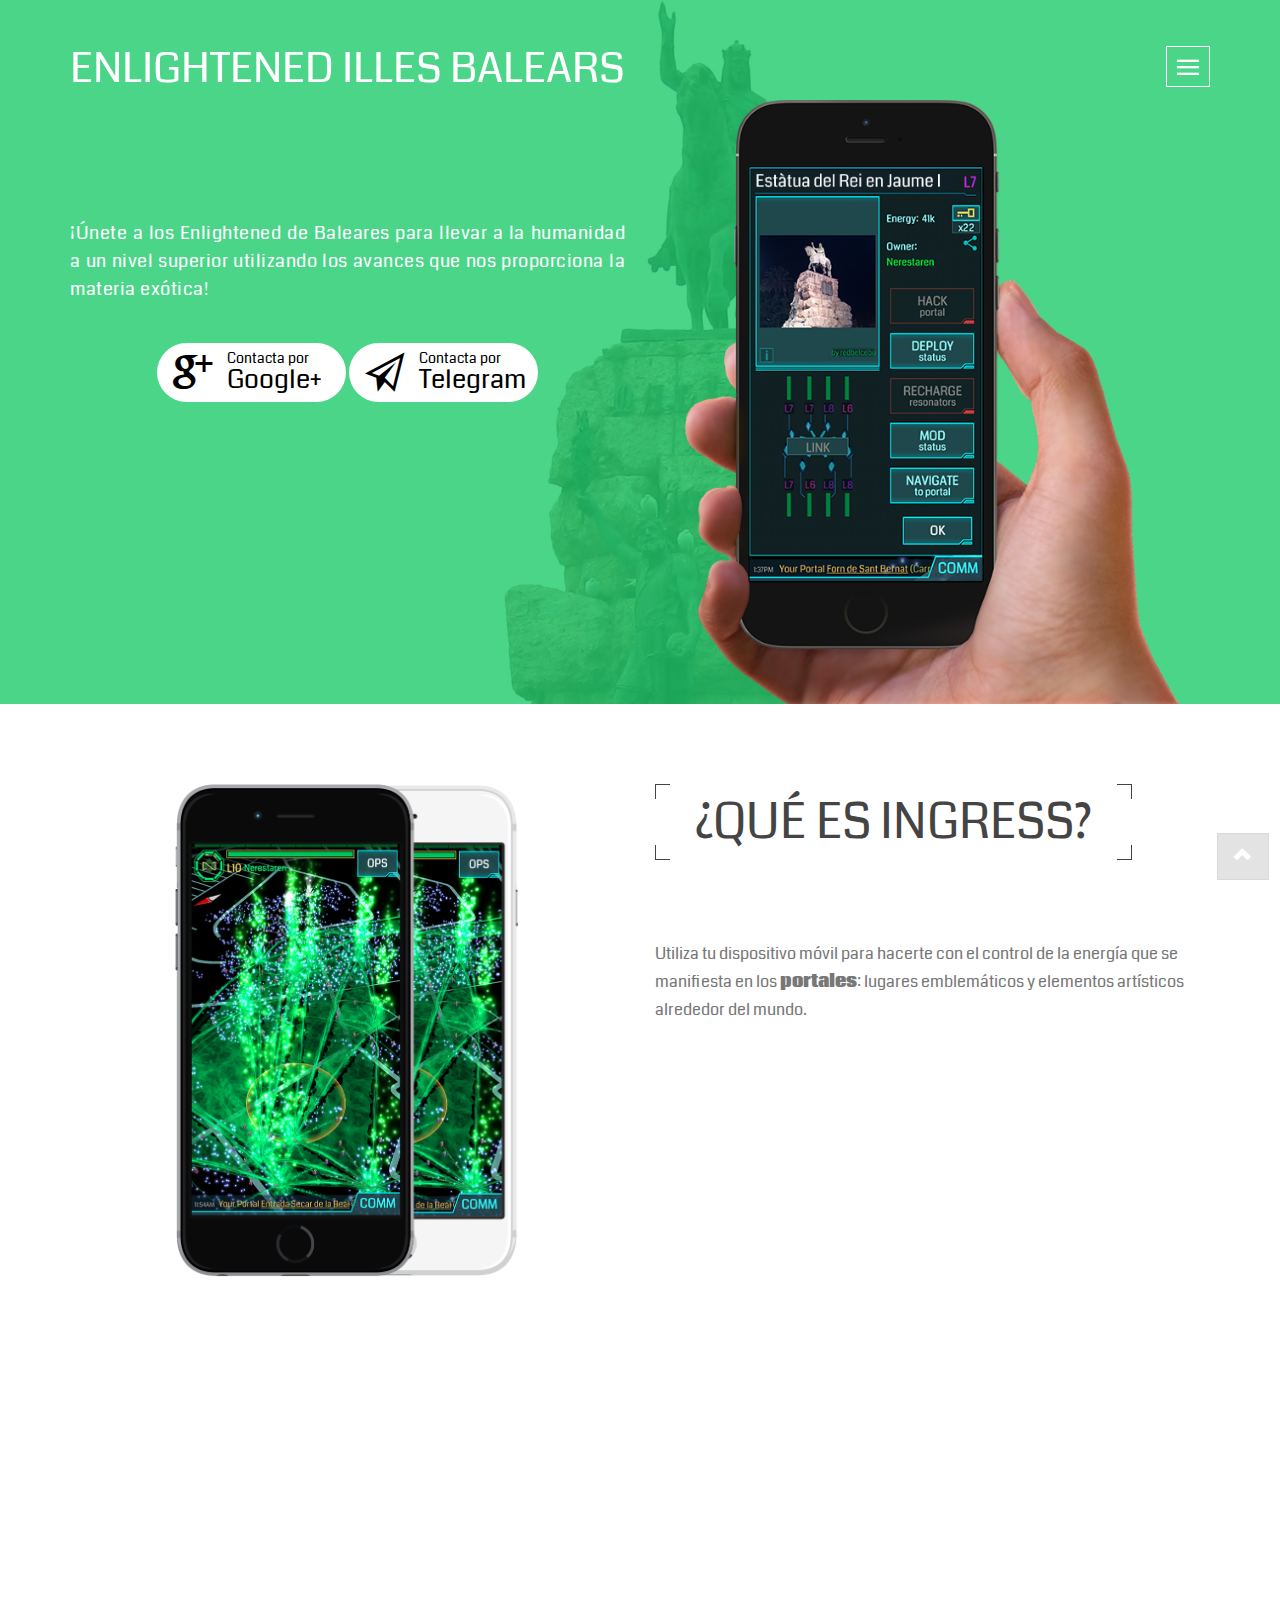
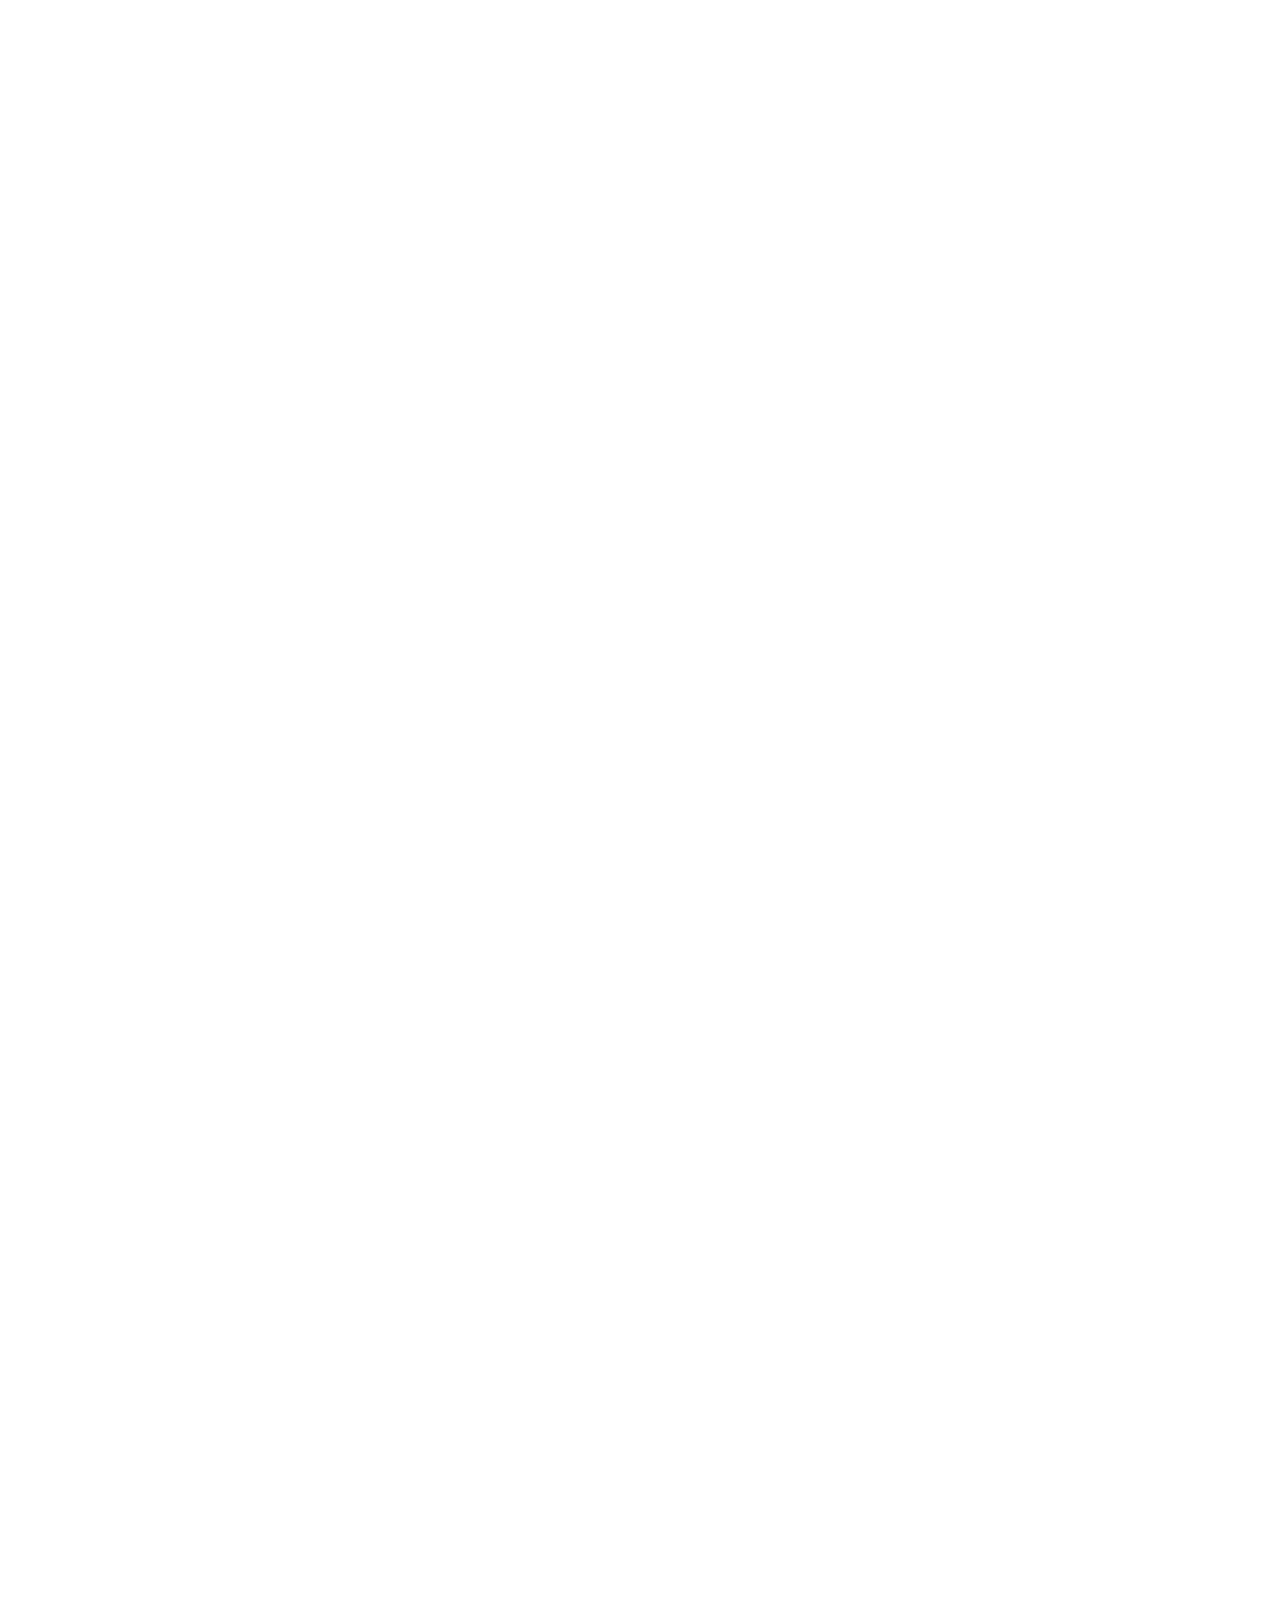
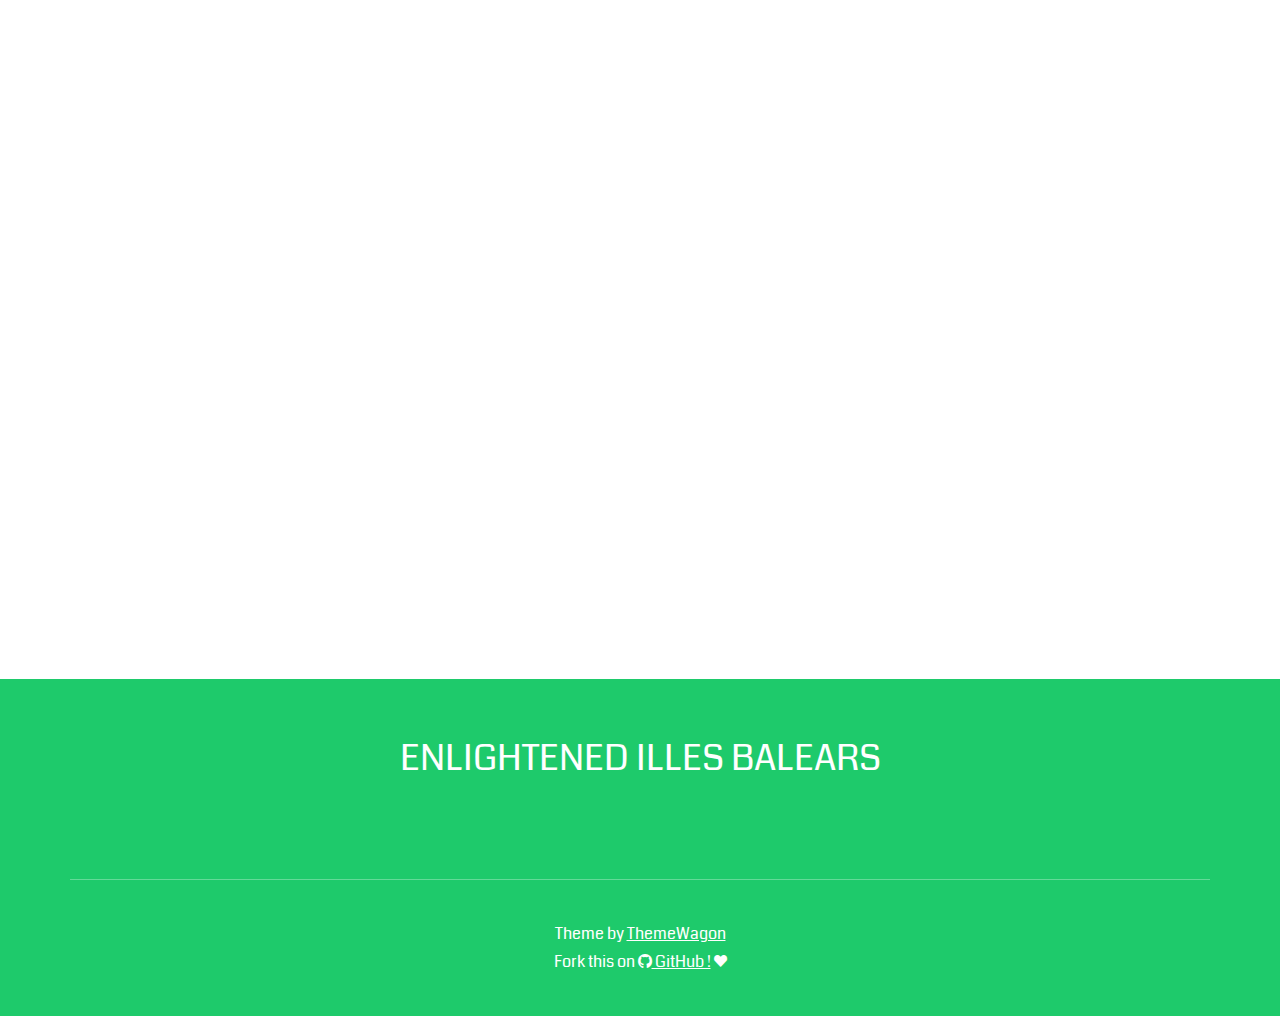
==== commit 66eb1bf6: "acabat?" ====
--- a/index.html
+++ b/index.html
@@ -222,13 +222,13 @@
 						tu propio nivel. Puedes hackear todos los portales que veas, tanto amigos como enemigos.
 					</p>
 					<p>
-						Existe un tiempo de espera (cooldown) entre hacks en un mismo portal de 5 minutos,
-						y como máximo pueden realizarse 4 hacks cada 4 horas. Esto se puede variar
+						Existe un tiempo de espera (cooldown) entre hacks en un mismo portal de <b>5 minutos</b>,
+						y como máximo pueden realizarse <b>4 hacks</b> cada 4 horas. Esto se puede variar
 						<a href="#ayuda-mods">utilizando MODs</a>.
 					</p>
 					<p>
 						Puedes obtener más objetos manteniendo pulsado el botón <code>Hack Portal</code> a través
-						de un minijuego.
+						de un minijuego. Recuerda que sólo puedes utilizar objetos de hasta tu nivel de Agente ;).
 					</p>
 				</div>
 				<!--/col-sm-4-->
@@ -236,7 +236,7 @@
 			<!--/row-->
 
 			<div class="row">
-				<div class="col-sm-4 wow fadeInLeft animated">
+				<div id="ayuda-comm" class="col-sm-4 wow fadeInLeft animated">
 					<h2>¿Cómo funciona el chat (COMM)?</h2>
 					<img src="img/help/comm.png" height="128">
 					<p>
@@ -252,7 +252,7 @@
 					</p>
 				</div><!--/col-sm-4-->
 
-				<div class="col-sm-4 wow fadeInRight animated">
+				<div id="ayuda-normas" class="col-sm-4 wow fadeInRight animated">
 					<h2>¿Cuáles son las normas de Ingress?</h2>
 					<img src="img/help/normas.png" height="128">
 					<p>
@@ -274,50 +274,68 @@
 					</p>
 				</div><!--/col-sm-4-->
 
-				<div class="col-sm-4 wow fadeInLeft animated">
+				<div id="ayuda-destruir-portal" class="col-sm-4 wow fadeInLeft animated">
 					<h2>¿Cómo destruyo un portal enemigo?</h2>
 					<img src="img/help/xmp.png" height="128">
-					<p>A mysterious energy has been unearthed by a team of scientists in Europe.
-						The origin and purpose of this force is unknown, but some researchers believe it is
-						influencing the way we think. We must control it or it will control us.</p>
-					<p>“The Enlightened” seek to embrace the power that this energy may bestow upon us.
-						“The Resistance” struggle to defend, and protect what’s left of our humanity.</p>
-					<p>Install Ingress and transform your world.</p>
+					<p>
+						Mantén pulsado en algun punto vacío en Ingress para desplegar el menú rápido. Ahí puedes
+						seleccionar <code>Fire XMP</code>. Los XMP debilitan los Resonadores enemigos.
+					</p>
+					<p>
+						Truco: mantén pulsado sobre <code>Fire</code> para concentrar la energía ¡y obtener un bonus de
+						hasta el 20%! Intenta situarte en el centro de un portal para repartir la explosión, y muévete
+						a los últimos resonadores para destruir finalmente el portal.
+					</p>
+					<p>
+						Los <b>Ultra Strikes</b> son un tipo concentrado de <b>XMP</b>, especialmente eficaz para
+						destruir <b>MODs</b> cuando se usan cerca del centro de un portal.
+					</p>
+					<p>
+						No se recomienda empezar a destruir portales hasta el nivel 5 ó 6, ya que los <b>XMP</b> de
+						menor nivel no son muy efectivos. Si necesitas ayuda, <a href="home">¡pídenosla!</a>
+					</p>
 				</div><!--/col-sm-4-->
 			</div><!--/row-->
 
 			<div class="row">
-				<div class="col-sm-4 wow fadeInRight animated">
+				<div id="ayuda-enlazar-portales" class="col-sm-4 wow fadeInRight animated">
 					<h2>¿Cómo enlazo dos portales?</h2>
 					<img src="img/help/link.png" height="128">
-					<p>A mysterious energy has been unearthed by a team of scientists in Europe.
-						The origin and purpose of this force is unknown, but some researchers believe it is
-						influencing the way we think. We must control it or it will control us.</p>
-					<p>“The Enlightened” seek to embrace the power that this energy may bestow upon us.
-						“The Resistance” struggle to defend, and protect what’s left of our humanity.</p>
-					<p>Install Ingress and transform your world.</p>
-				</div><!--/col-sm-4-->
-
-				<div class="col-sm-4 wow fadeInRight animated">
-					<h2>¿Puedo crear un triángulo (Control Field)?</h2>
+                    <p>
+                        Puedes enlazar dos portales (origen -> destino) si se cumplen los siguientes requisitos:
+                    </p>
+                    <ol>
+                        <li>Necesitas la <b>Portal Key</b> del destino (<a href="#ayuda-obtener-objetos">obtenla hackeando</a>).</li>
+                        <li>Ambos portales deben tener los <a href="#ayuda-capturar-portal">8 resonadores</a>.</li>
+                        <li><b>No puede haber otro enlace que corte</b> el que quieres hacer.</li>
+                        <li>El portal origen <b>no puede estar dentro</b> de un <a href="#ayuda-control-field">Control Field</a>.</li>
+                        <li>Un portal solo puede ser <b>origen de hasta 8 enlaces</b>.</li>
+                        <li>Un portal tiene una <b>distancia máxima</b> hasta donde enlazar según <a href="#ayuda-capturar-portal">nivel del portal</a> y <a href="ayuda-mods">MODs</a>.</li>
+                    </ol>
+					<p>¡Forma un <b>triángulo</b> para crear un <a href="#ayuda-control-field">Control Field</a>! Debido al punto 3, <b>evita hacer links largos</b> ;).</p>
+				</div><!--/col-sm-4-->
+
+				<div id="ayuda-control-field" class="col-sm-4 wow fadeInRight animated">
+					<h2>¿Cómo hago un Control Field?</h2>
 					<img src="img/help/field.png" height="128">
-					<p>A mysterious energy has been unearthed by a team of scientists in Europe.
-						The origin and purpose of this force is unknown, but some researchers believe it is
-						influencing the way we think. We must control it or it will control us.</p>
-					<p>“The Enlightened” seek to embrace the power that this energy may bestow upon us.
-						“The Resistance” struggle to defend, and protect what’s left of our humanity.</p>
-					<p>Install Ingress and transform your world.</p>
-				</div><!--/col-sm-4-->
-
-				<div class="col-sm-4 wow fadeInRight animated">
+					<p>Puedes crear un <b>Control Field</b> <a href="#ayuda-enlazar-portales">enlazando tres portales</a> en un triángulo.</p>
+                    <p>Esta acción es la que más <b>Action Points (AP)</b> otorga, ¡así podrás <a href="#ayuda-subir-nivel">subir fácilmente de nivel</a>!</p>
+                    <p>Utiliza los enlaces de otros Control Field para encadenarlos. Para <b>planear</b> qué puedes hacer, puedes utilizar el <a href="https://ingress.com/intel">mapa de Intel</a>.</p>
+				</div><!--/col-sm-4-->
+
+				<div id="ayuda-mods" class="col-sm-4 wow fadeInRight animated">
 					<h2>¿Cómo funcionan los MODs?</h2>
 					<img src="img/help/shield.png" height="128">
-					<p>A mysterious energy has been unearthed by a team of scientists in Europe.
-						The origin and purpose of this force is unknown, but some researchers believe it is
-						influencing the way we think. We must control it or it will control us.</p>
-					<p>“The Enlightened” seek to embrace the power that this energy may bestow upon us.
-						“The Resistance” struggle to defend, and protect what’s left of our humanity.</p>
-					<p>Install Ingress and transform your world.</p>
+					<p>Los <b>MODs</b> modifican algunas características de los portales:</p>
+                    <ul>
+                        <li><b>Portal Shield</b>: aumenta la <b>resistencia</b> ante ataques. Tipos: <span class="common">C</span>, <span class="rare">R</span>, <span class="very-rare">VR</span>, <span class="very-rare">AXA</span>.</li>
+                        <li><b>Link Amp</b>: aumenta la <a href="#ayuda-enlazar-portales">distancia máxima de enlace</a>. Tipos: <span class="rare">R</span>, <span class="very-rare">VR</span>, <span class="very-rare">SoftBank</span>.</li>
+                        <li><b>Multi-Hack</b>: aumenta el <a href="#ayuda-obtener-objetos">número de hacks</a> que pueden hacerse en 4h. Tipos: <span class="common">C</span>, <span class="rare">R</span>, <span class="very-rare">VR</span></li>
+                        <li><b>Heat Sink</b>: reduce el <a href="#ayuda-obtener-objetos">tiempo de espera</a> entre hacks y reinicia el <b>contador de hacks</b> en 4h. Tipos: <span class="common">C</span>, <span class="rare">R</span>, <span class="very-rare">VR</span></li>
+                        <li><b>Force Amp</b>: aumenta la <b>potencia de ataque</b> del portal. Tipo: <span class="rare">R</span>.</li>
+                        <li><b>Turret</b>: aumenta la <b>frecuencia de ataque</b> del portal. Tipo: <span class="rare">R</span>.</li>
+                    </ul>
+					<p>La <b>rareza</b> de los objetos (<span class="common">Common</span>, <span class="rare">Rare</span> y <span class="very-rare">Very Rare</span>) está relacionada con su poder.</p>
 				</div><!--/col-sm-4-->
 			</div><!--/row-->
 		</div>
--- a/css/style.css
+++ b/css/style.css
@@ -1306,9 +1306,12 @@
     -webkit-border-radius: 64px;
     -moz-border-radius: 64px;
     border-radius: 64px;
-}
-
-#ayuda .row > div p {
+    margin: 0 0 10px;
+}
+
+#ayuda .row > div p,
+#ayuda .row > div ul,
+#ayuda .row > div ol {
     text-align: justify;
 }
 
@@ -1316,19 +1319,43 @@
     text-align: center;
 }
 
-#ayuda .row > div p a,
-#ayuda .row > div p a:visited { 
+#ayuda .row > div a,
+#ayuda .row > div a:visited {
     color: #33b77a;
     font-weight: bold;
 }
 
-#ayuda .row > div p a:hover,
-#ayuda .row > div p a:active,
-#ayuda .row > div p a:focus {
+#ayuda .row > div a:hover,
+#ayuda .row > div a:active,
+#ayuda .row > div a:focus {
     color: #406251;
 }
 
-#ayuda .row > div p code {
+#ayuda .row > div code {
     color: #195b3d;
     background-color: #ccedde;
+}
+
+#ayuda .row > div ul,
+#ayuda .row > div ol {
+    padding-left: 10px;
+}
+
+#ayuda .row > div ul li {
+    list-style: initial;
+}
+
+#ayuda .common {
+    font-weight: bold;
+    color: #93c47d;
+}
+
+#ayuda .rare {
+    font-weight: bold;
+    color: #674ea7;
+}
+
+#ayuda .very-rare {
+    font-weight: bold;
+    color: #e710e7;
 }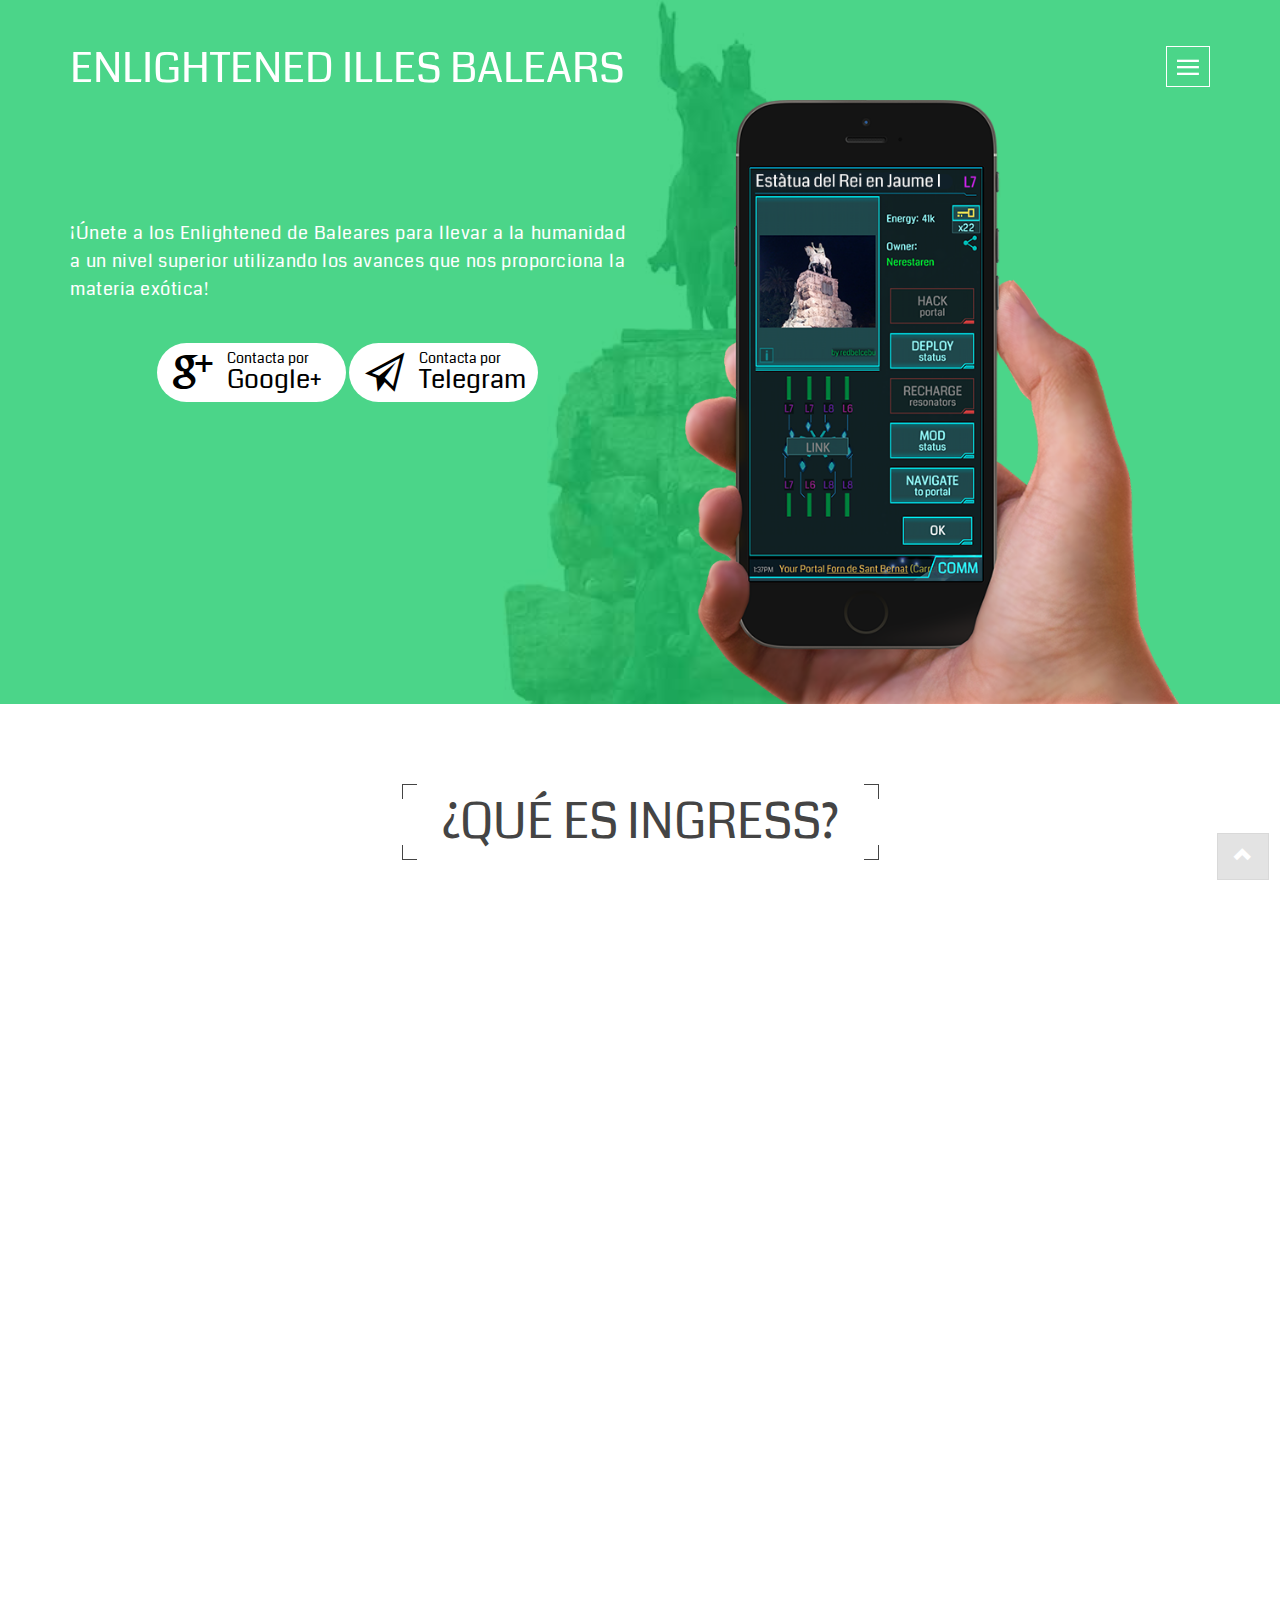
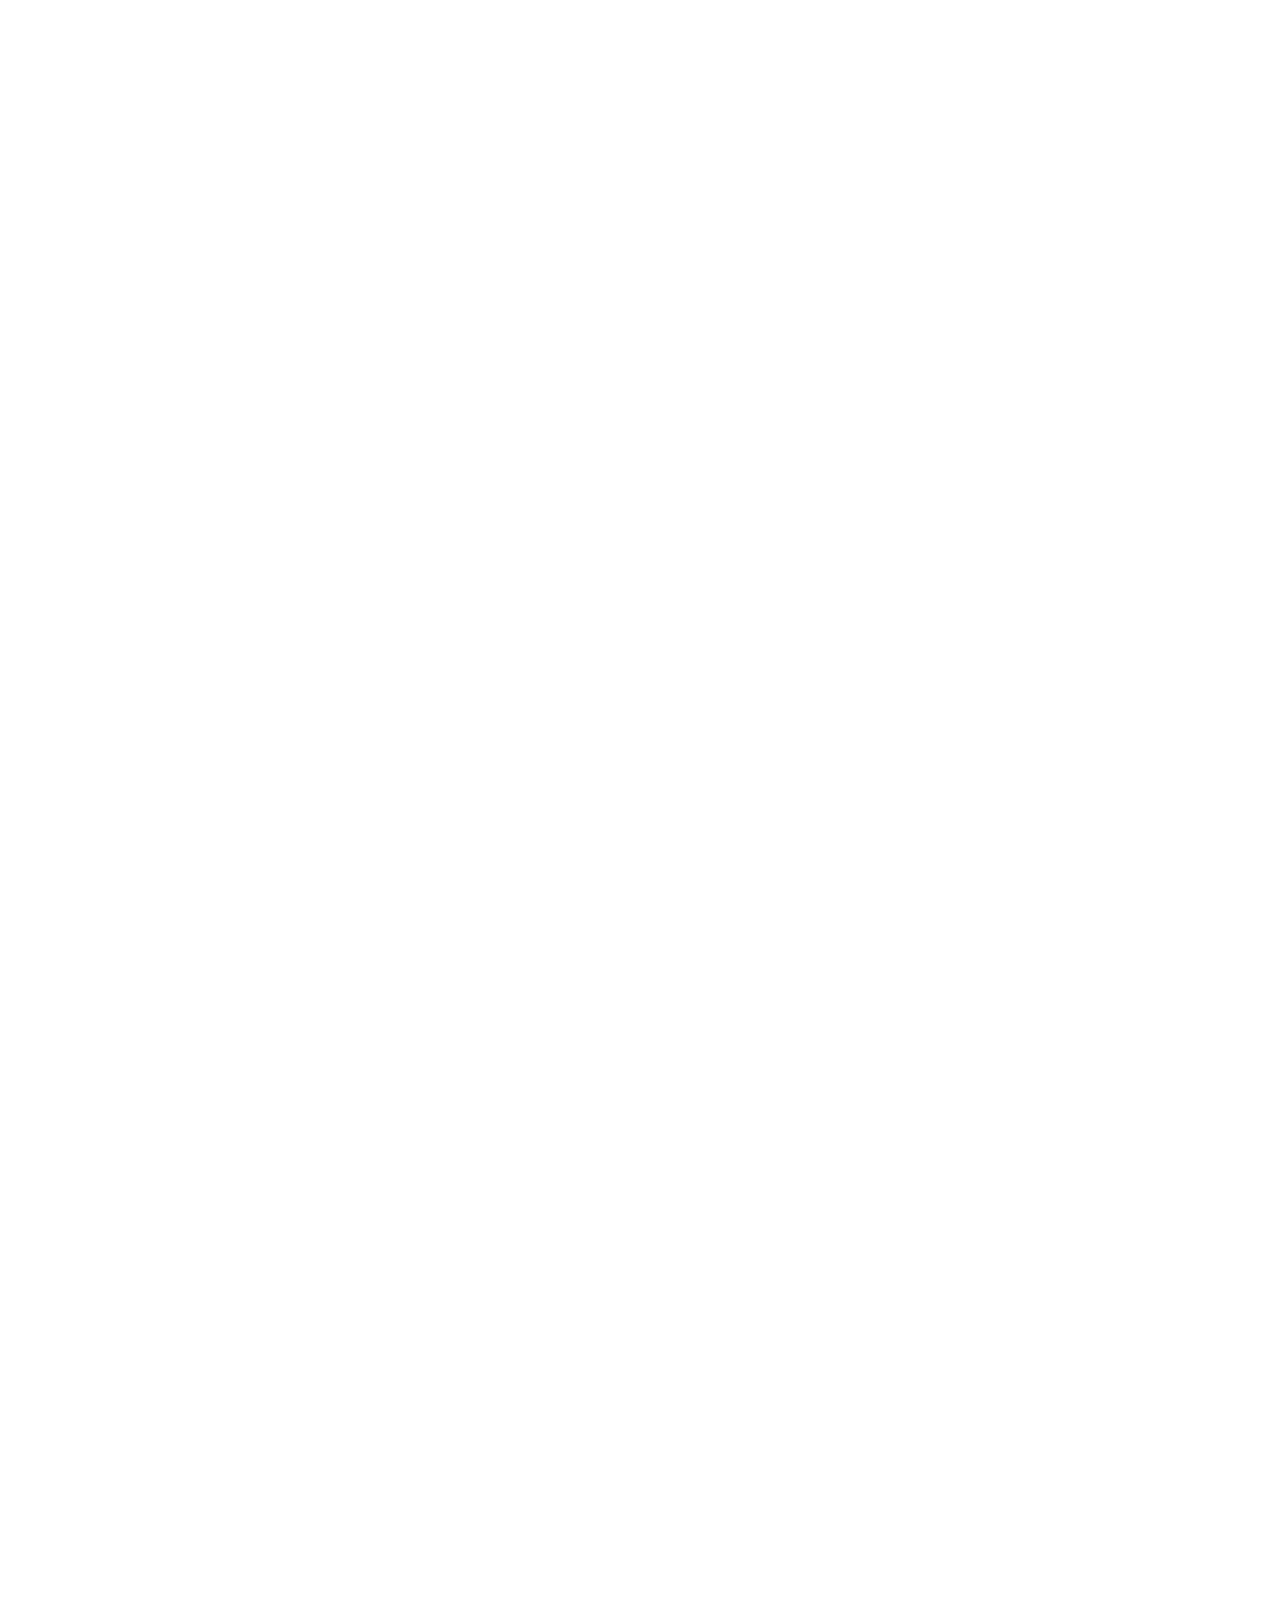
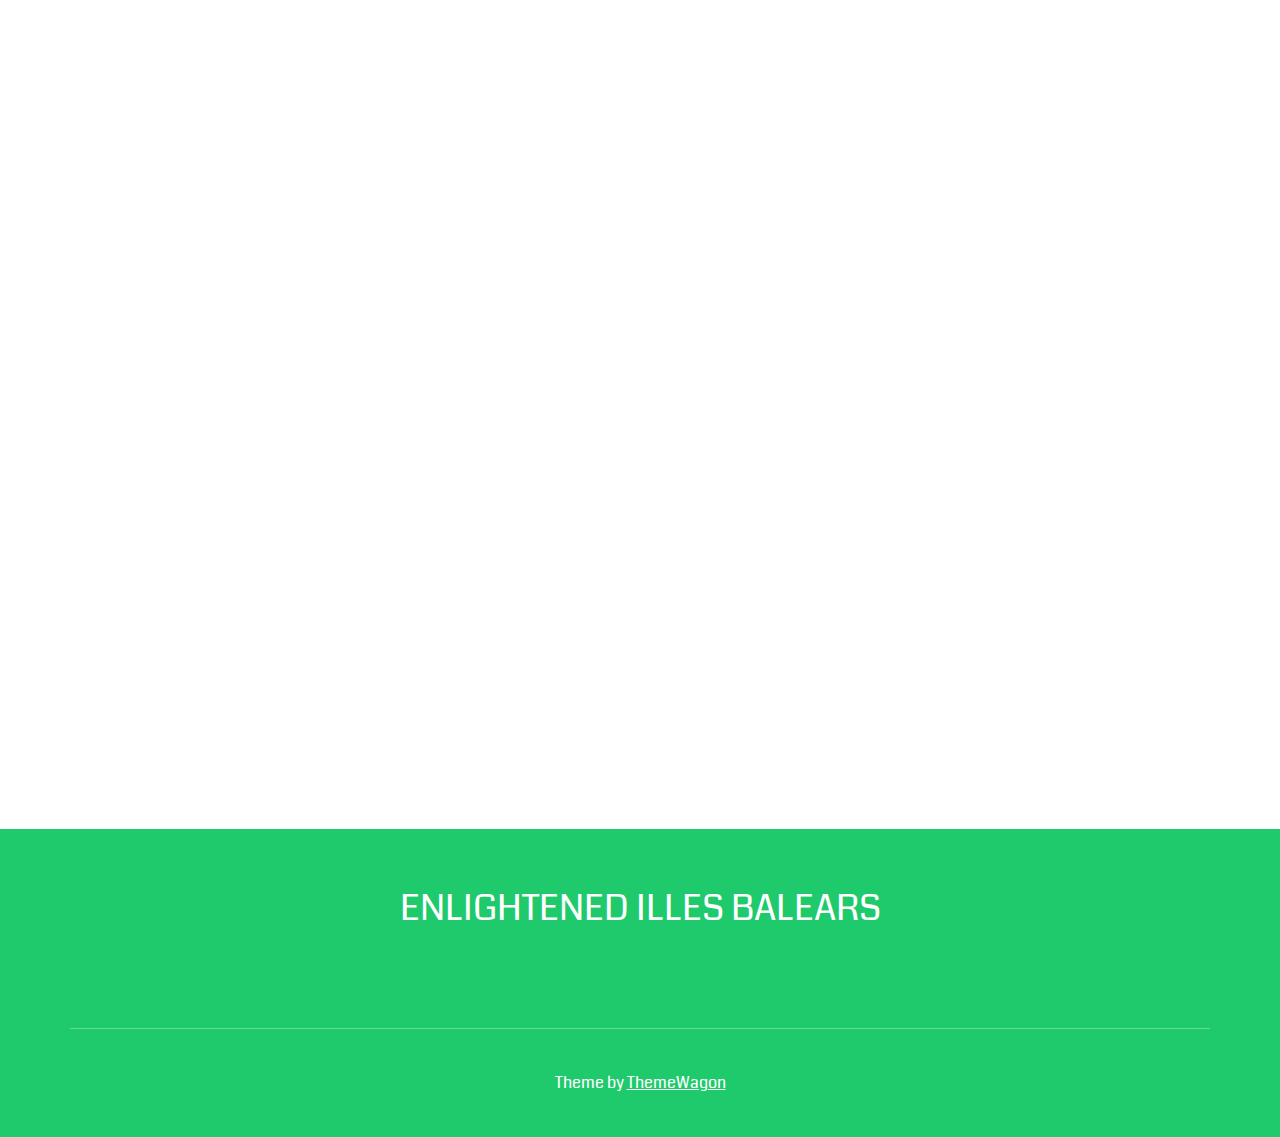
==== commit 3fd95e6a: "preloader i imatges canviats" ====
--- a/index.html
+++ b/index.html
@@ -45,7 +45,9 @@
 <body id="home">
 
 	<!-- ****************************** Preloader ************************** -->
-	<div id="preloader"></div>
+	<div id="preloader">
+		<div class="logo"></div>
+	</div>
 
 
 	<!-- ****************************** Sidebar ************************** -->
@@ -58,7 +60,6 @@
 		</ul>
 	</nav>
 
-
 	<!-- ****************************** Header ************************** -->
 	<header class="sticky" id="header">
 		<div class="container">
@@ -116,26 +117,25 @@
 	<section id="que-es" class="block">
 		<div class="container">
 
-			<div class="row">
-				<div class="col-sm-6 wow fadeInLeft animated">
+			<div class="title-box">
+				<h1 class="block-title wow animated zoomIn">
+					<span class="bb-top-left"></span>
+					<span class="bb-bottom-left"></span>
+					¿Qué es Ingress?
+					<span class="bb-top-right"></span>
+					<span class="bb-bottom-right"></span>
+				</h1>
+			</div>
+
+			<div class="row">
+				<div class="col-sm-3 col-sm-offset-2 wow fadeInLeft animated">
 					<div class="phone-image">
 						<img class="img-responsive" src="img/2-iphone-left.png" alt="">
 					</div>
 				</div>
 				<!--/col-sm-6-->
 
-				<div class="col-sm-6 wow fadeInRight animated">
-
-					<div class="title-box text-left">
-						<h1 class="block-title wow animated zoomIn">
-                            <span class="bb-top-left"></span>
-                            <span class="bb-bottom-left"></span>
-                            ¿Qué es Ingress?
-                            <span class="bb-top-right"></span>
-                            <span class="bb-bottom-right"></span>
-                        </h1>
-					</div>
-
+				<div class="col-sm-6 col-sm-offset-1 wow fadeInRight animated">
 					<div class="row">
 						<div class="col-md-12">
 							<p>Utiliza tu dispositivo móvil para hacerte con el control de la energía que se manifiesta en los <b>portales</b>: lugares
@@ -248,7 +248,7 @@
 					<p>
 						Nunca utilices el COMM para comentar cosas delicadas, ya que lo lee más gente de la que debiera.
 						Para ello, utiliza otras herramientas de comunicación privada, como <a href="#home">Telegram</a>
-						o <a href="home">Hangouts</a>.
+						o <a href="#home">Hangouts</a>.
 					</p>
 				</div><!--/col-sm-4-->
 
@@ -310,14 +310,14 @@
                         <li><b>No puede haber otro enlace que corte</b> el que quieres hacer.</li>
                         <li>El portal origen <b>no puede estar dentro</b> de un <a href="#ayuda-control-field">Control Field</a>.</li>
                         <li>Un portal solo puede ser <b>origen de hasta 8 enlaces</b>.</li>
-                        <li>Un portal tiene una <b>distancia máxima</b> hasta donde enlazar según <a href="#ayuda-capturar-portal">nivel del portal</a> y <a href="ayuda-mods">MODs</a>.</li>
+                        <li>Un portal tiene una <b>distancia máxima</b> hasta donde enlazar según <a href="#ayuda-capturar-portal">nivel del portal</a> y <a href="#ayuda-mods">MODs</a>.</li>
                     </ol>
 					<p>¡Forma un <b>triángulo</b> para crear un <a href="#ayuda-control-field">Control Field</a>! Debido al punto 3, <b>evita hacer links largos</b> ;).</p>
 				</div><!--/col-sm-4-->
 
 				<div id="ayuda-control-field" class="col-sm-4 wow fadeInRight animated">
 					<h2>¿Cómo hago un Control Field?</h2>
-					<img src="img/help/field.png" height="128">
+					<img src="img/help/field.jpg" height="128">
 					<p>Puedes crear un <b>Control Field</b> <a href="#ayuda-enlazar-portales">enlazando tres portales</a> en un triángulo.</p>
                     <p>Esta acción es la que más <b>Action Points (AP)</b> otorga, ¡así podrás <a href="#ayuda-subir-nivel">subir fácilmente de nivel</a>!</p>
                     <p>Utiliza los enlaces de otros Control Field para encadenarlos. Para <b>planear</b> qué puedes hacer, puedes utilizar el <a href="https://ingress.com/intel">mapa de Intel</a>.</p>
@@ -357,7 +357,6 @@
 				<div class="credits">
 					Theme by <a href="http://www.themewagon.com" target="_blank">ThemeWagon</a>
 				</div>
-				<div class="credits">Fork this on <a href="http://github.com/iluminadosbaleares"><i class="ion-social-github"></i> GitHub !</a> <i class="ion-heart"></i></div>
 			</div>
 		</div>
 		<!-- container -->
--- a/css/style.css
+++ b/css/style.css
@@ -270,6 +270,16 @@
 // 03 - Preloader
 /////////////////////////////////////////////////////////////////////*/
 
+@keyframes pulse {
+    0%, 100% {
+        opacity: 0;
+    }
+
+    50% {
+        opacity: 1;
+    }
+}
+
 #preloader {
     position:fixed;
     left:0;
@@ -278,7 +288,20 @@
     width:100%;
     height:100%;
     overflow:visible;
-    background: #fff url('../img/preloader.gif') no-repeat center center;
+    /*background: #fff url('../img/preloader.gif') no-repeat center center;*/
+    background: #000;
+}
+
+#preloader .logo {
+    animation: pulse 2s linear infinite;
+    position:fixed;
+    left:0;
+    top:0;
+    width:100%;
+    height:100%;
+    background: url('../img/enlightened.svg') no-repeat center center;
+    background-size: 50% 50%;
+    animation: pulse 4s ease infinite;
 }
 
 
@@ -1156,8 +1179,7 @@
 
 
 
-@media all and (max-width:1340px) and (min-width:1170px;
-) {
+@media all and (max-width:1340px) and (min-width:1170px) {
     .address-list li {
         font-size:18px;
     }
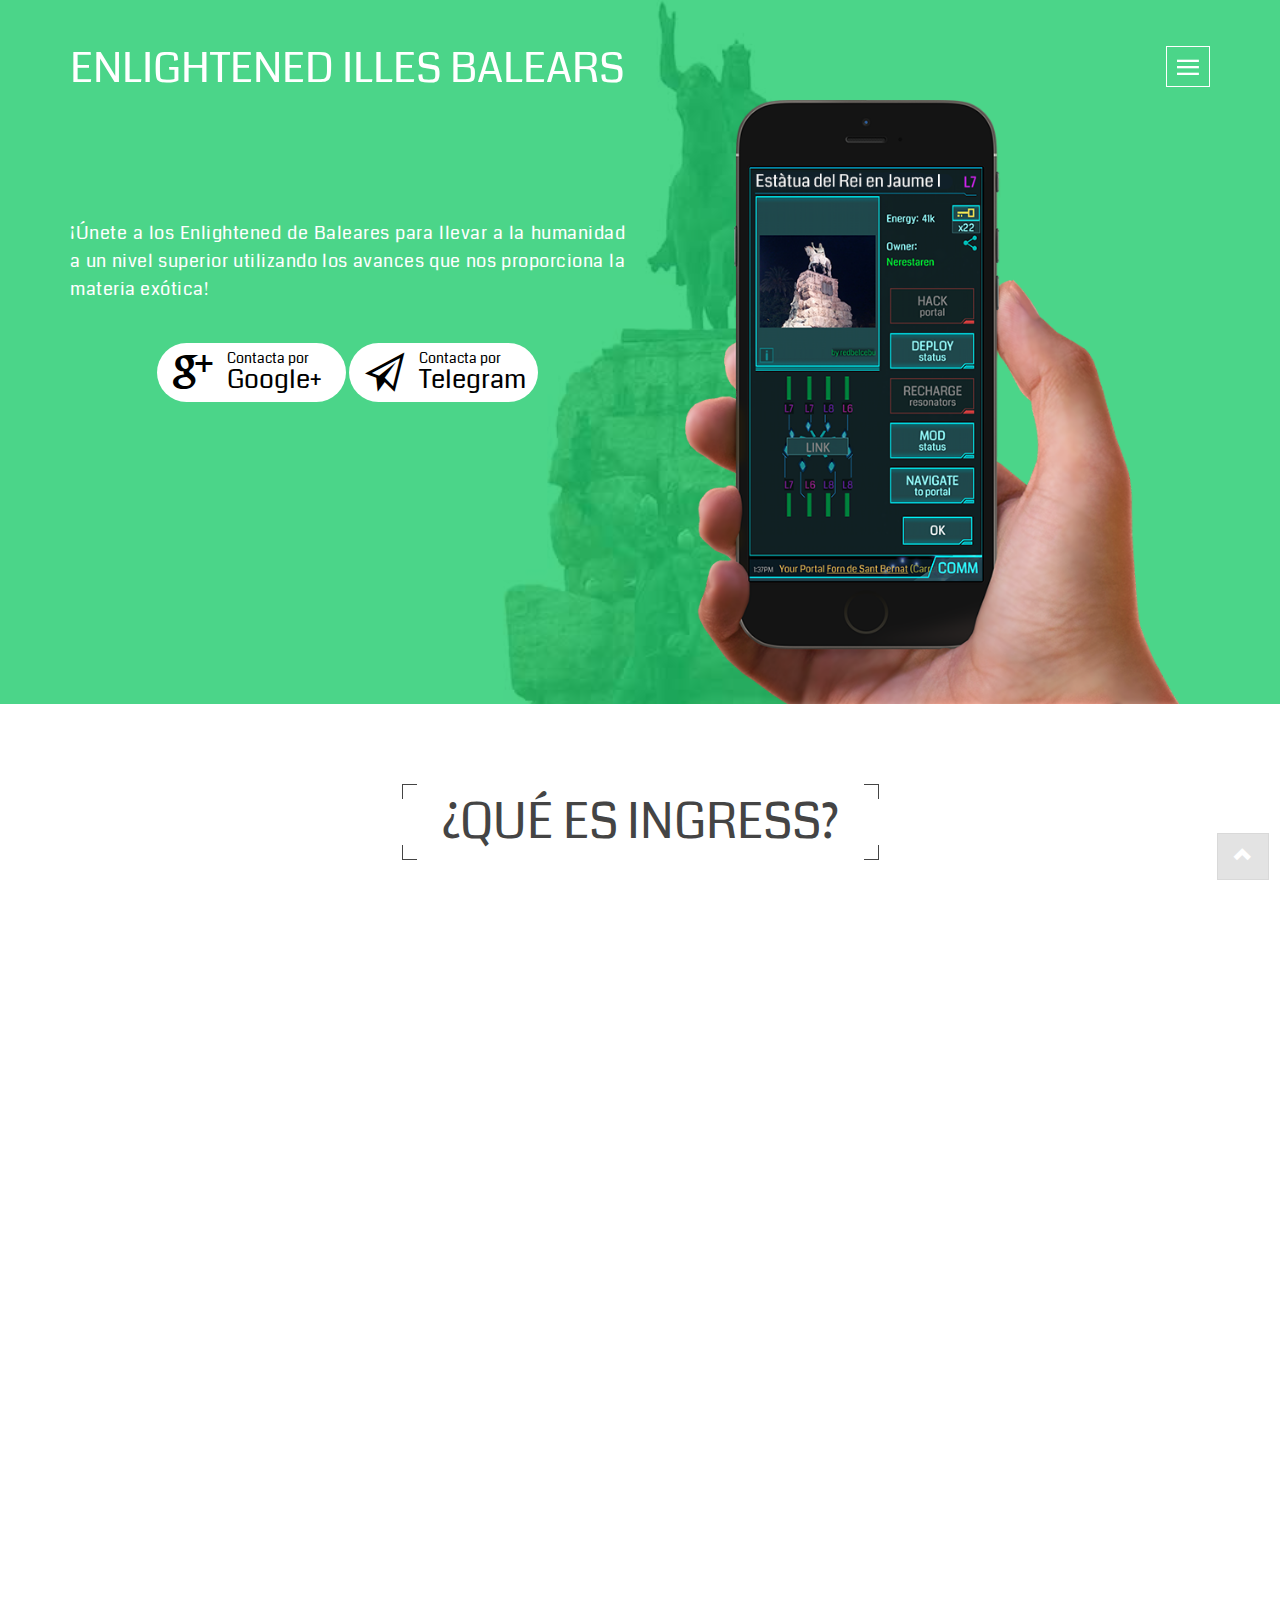
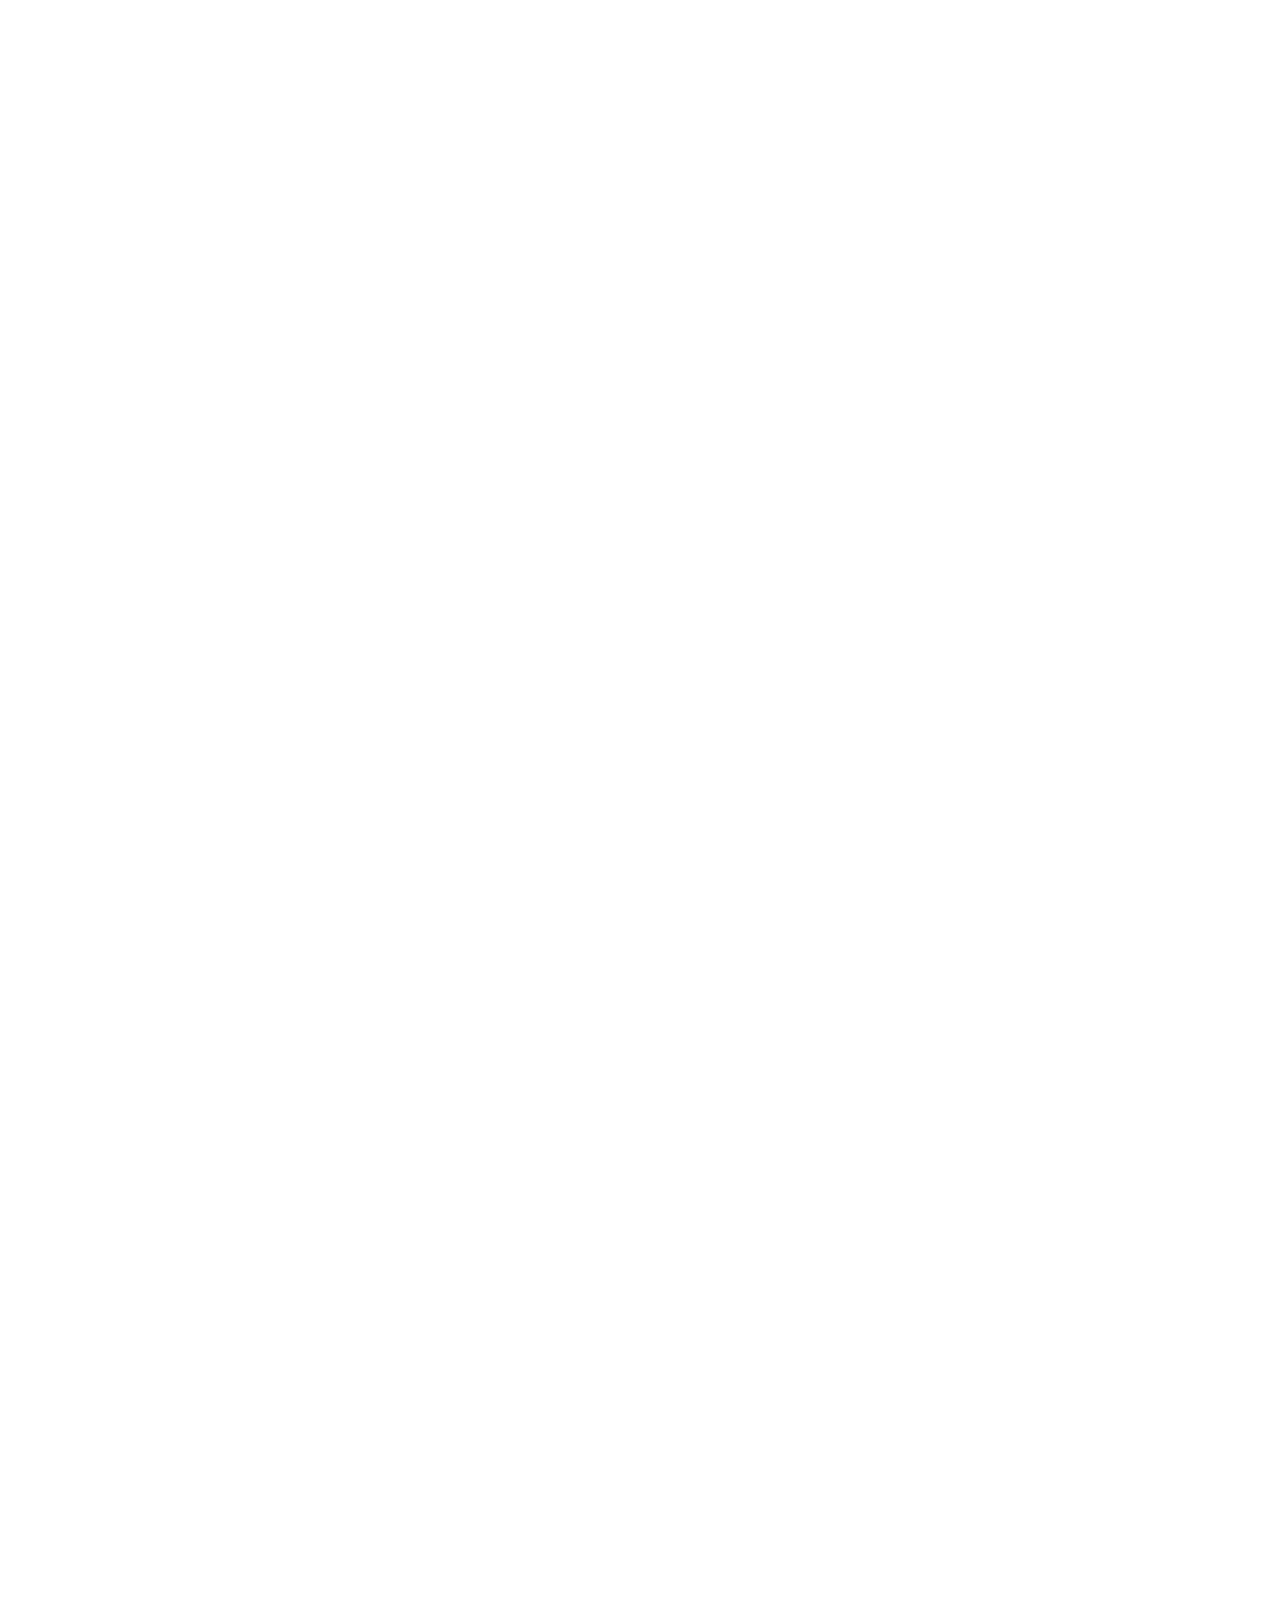
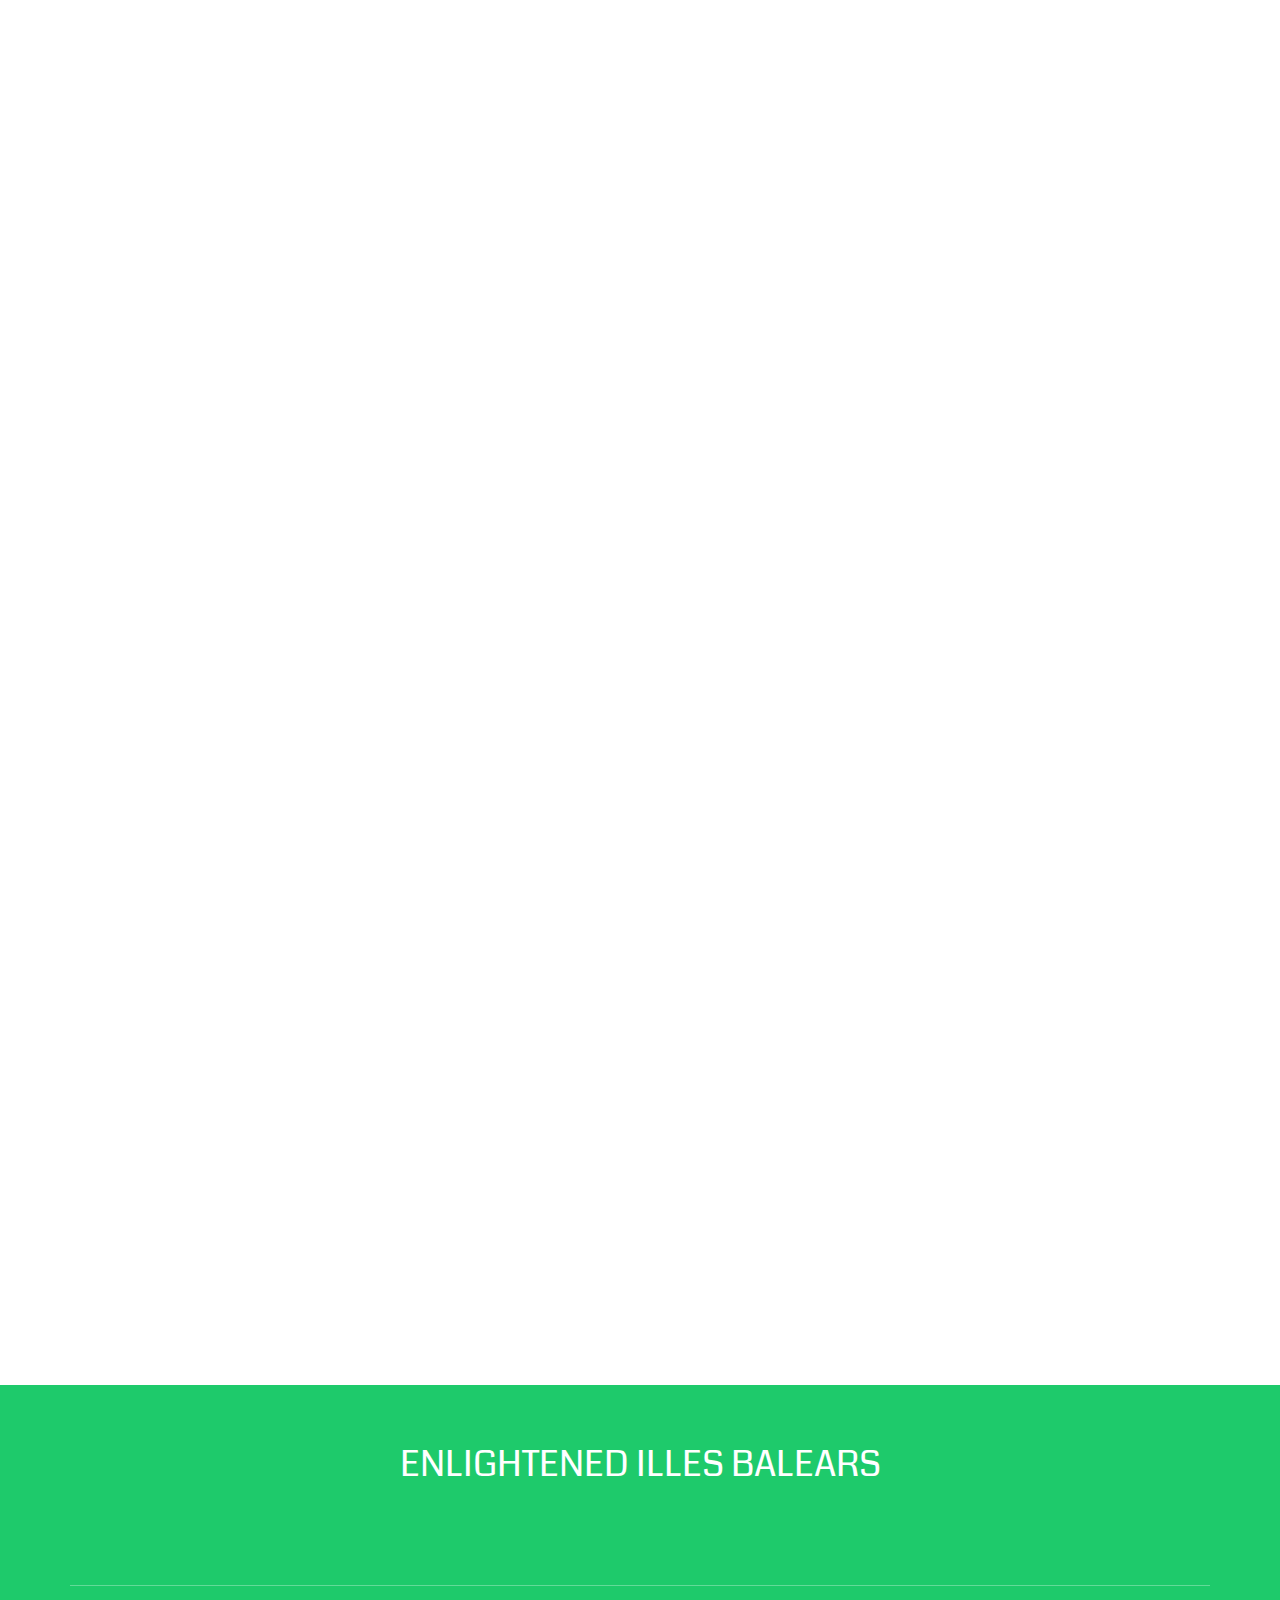
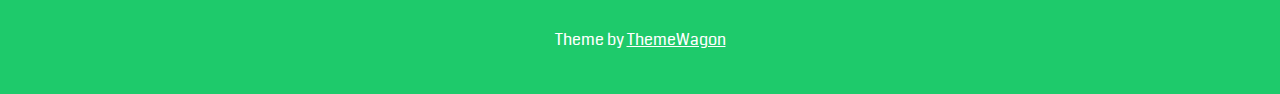
==== commit f140f2b7: "Metas + links" ====
--- a/index.html
+++ b/index.html
@@ -7,11 +7,18 @@
 	<!-- meta -->
 	<meta charset="utf-8">
 	<meta http-equiv="X-UA-Compatible" content="IE=edge">
-	<meta name="description" content="Balearic Islands Enlightened community.">
+	<meta name="description" content="Balearic Islands Enlightened community, Ingress.">
 	<meta name="keywords" content="Ingress, Enlightened, Balears">
 	<meta name="author" content="Enlightened Illes Balears">
 	<meta name="viewport" content="width=device-width, initial-scale=1">
 	<meta name="theme-color" content="#4bd488">
+	
+	<meta property='og:url' content='http://inicio.iluminadosbaleares.com/'>
+	<meta property='og:type' content='website'>
+	<meta property='og:title' content='Enlightened Illes Balears'>
+	<meta property='og:description' content='Balearic Islands Enlightened community, Ingress.'>
+
+
 
 	<!--favicon-->
 	<link rel="shortcut icon" href="img/favicon.png" type="image/png">
@@ -341,6 +348,38 @@
 		</div>
 		<!--/container-->
 	</section>
+	
+	<section id="contact" class="block">
+		<div class="container">
+			<div class="title-box">
+				<h1 class="block-title wow animated zoomIn animated" style="visibility: visible; animation-name: zoomIn;">
+					<span class="bb-top-left"></span>
+					<span class="bb-bottom-left"></span>
+						Links de interés
+					<span class="bb-top-right"></span>
+					<span class="bb-bottom-right"></span>
+				</h1>
+			</div>
+			<div class="row">
+				<div class="col-sm-4 col-sm-offset-2 address wow fadeInLeft animated animated" style="visibility: visible; animation-name: fadeInLeft;">
+					<ul class="address-list">
+						<li><i class="ion-earth"></i> <span><a href="https://www.ingress.com/">Web Ingress</a></span></li>
+						<li><i class="ion-map"></i> <span><a href="https://ingress.com/intel">Mapa de Intel</a></span></li>
+						<li><i class="ion-compass"></i> <span><a href="https://mission-author-dot-betaspike.appspot.com/">Misiones</a></span></li>
+						<li><i class="ion-help-circled"></i> <span><a href="https://support.ingress.com/hc/es">Ayuda oficial</a></span></li>
+					</ul>
+				</div>
+				<div class="col-sm-4 address wow fadeInLeft animated animated" style="visibility: visible; animation-name: fadeInLeft;">
+					<ul class="address-list">
+						<li><i class="ion-social-googleplus"></i> <span><a href="https://goo.gl/z6urQm">Comunidad de inicio G+</a></span></li>
+						<li><i class="ion-paper-airplane"></i> <span><a href="https://goo.gl/MgHIW0">Telegram de inicio</a></span></li>
+						<li><i class="ion-social-googleplus"></i> <span><a href="https://plus.google.com/u/0/communities/103131639571394744983">Comunidad privada de G+</a></span></li>
+					</ul>
+				</div>
+			</div><!--/row-->
+		</div>
+		<div class="clearfix"></div>
+	</section>
 
 	<!-- ****************************** Footer ************************** -->
 	<section id="footer" class="block">
@@ -383,4 +422,4 @@
 
 </body>
 
-</html>+</html>
